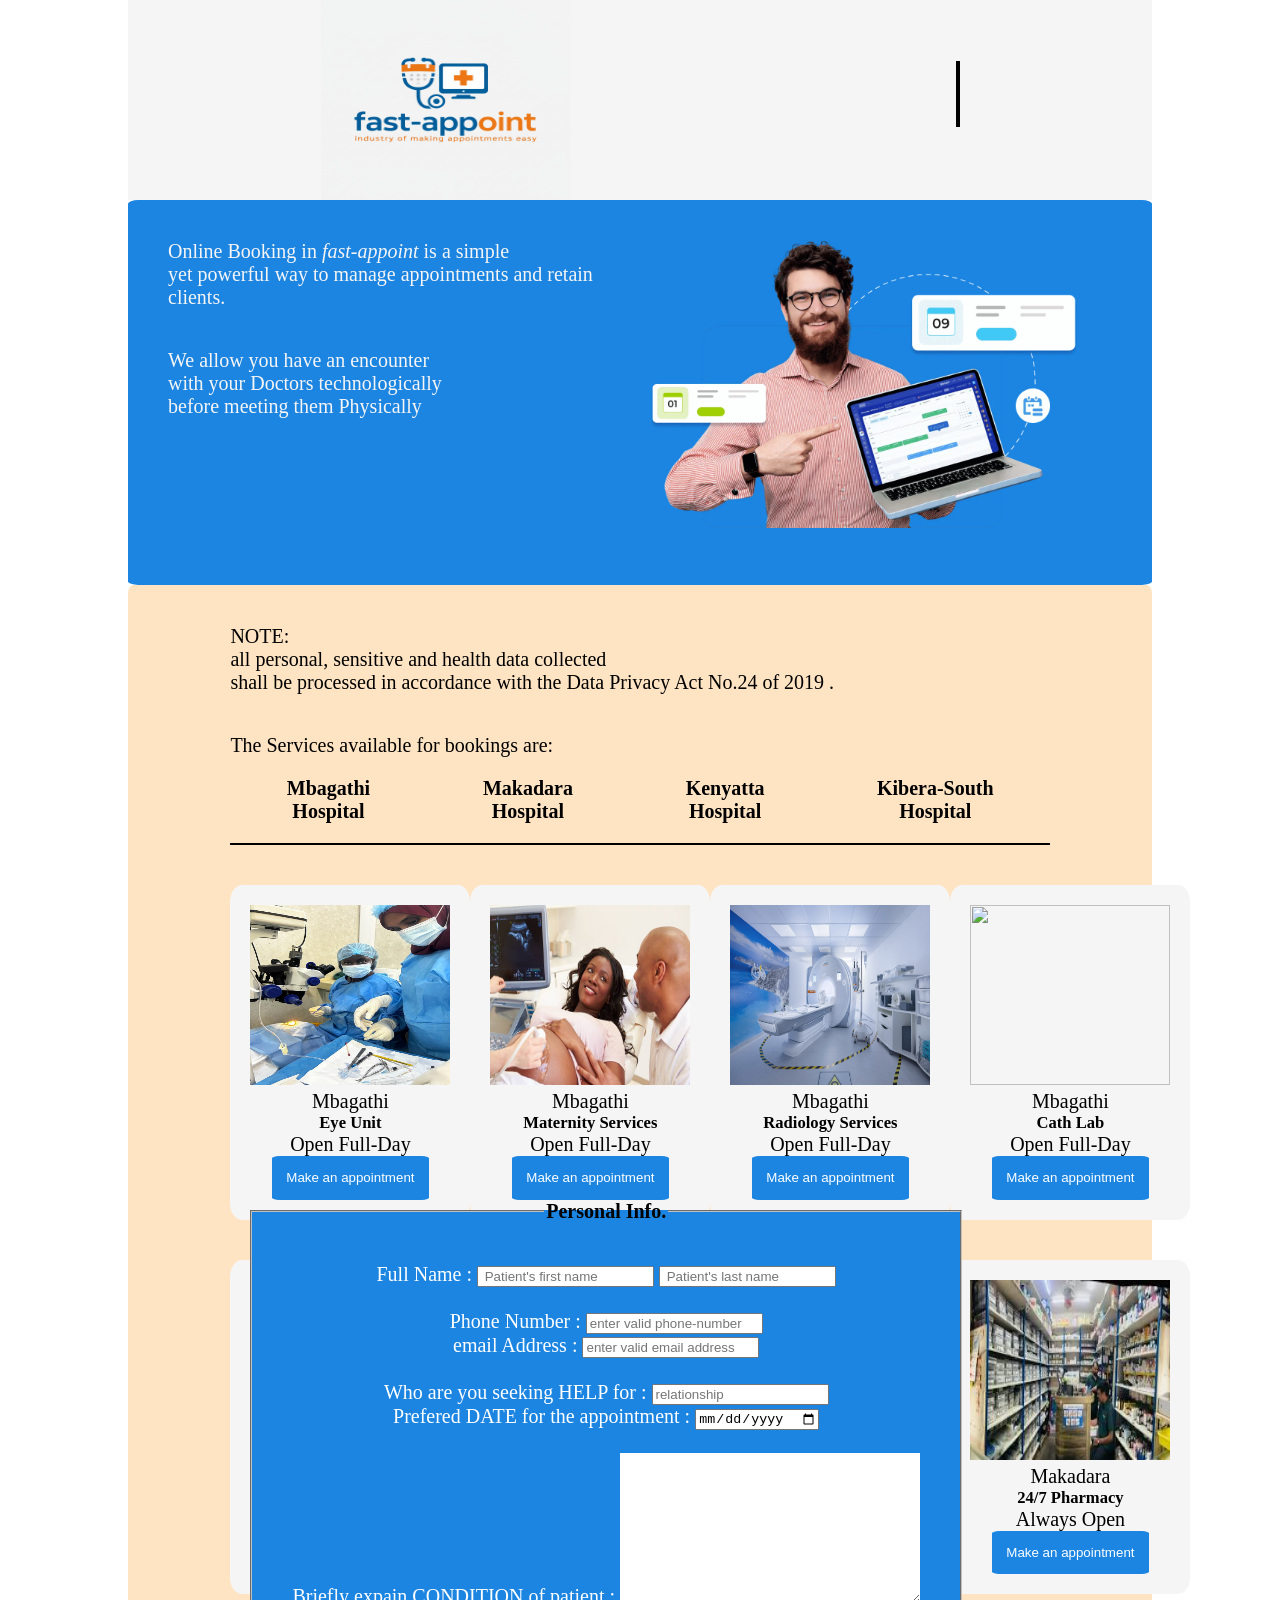
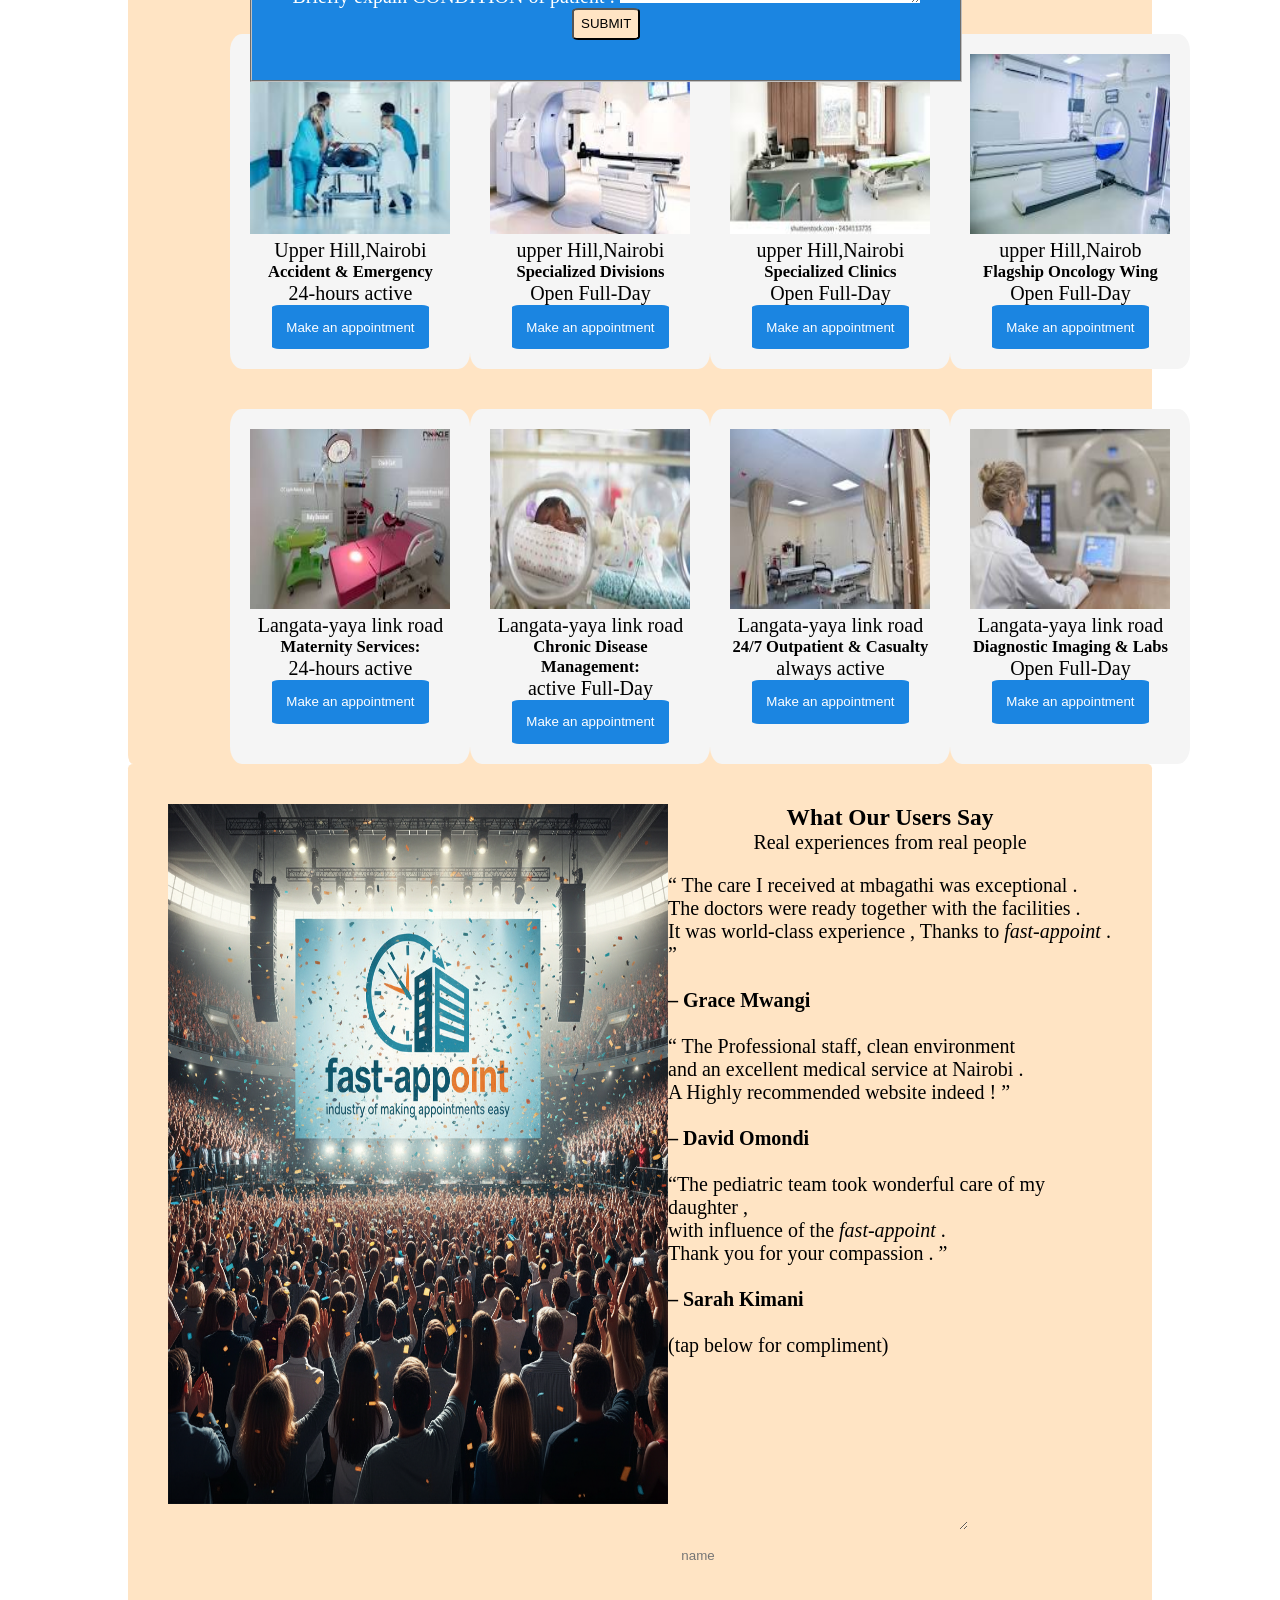
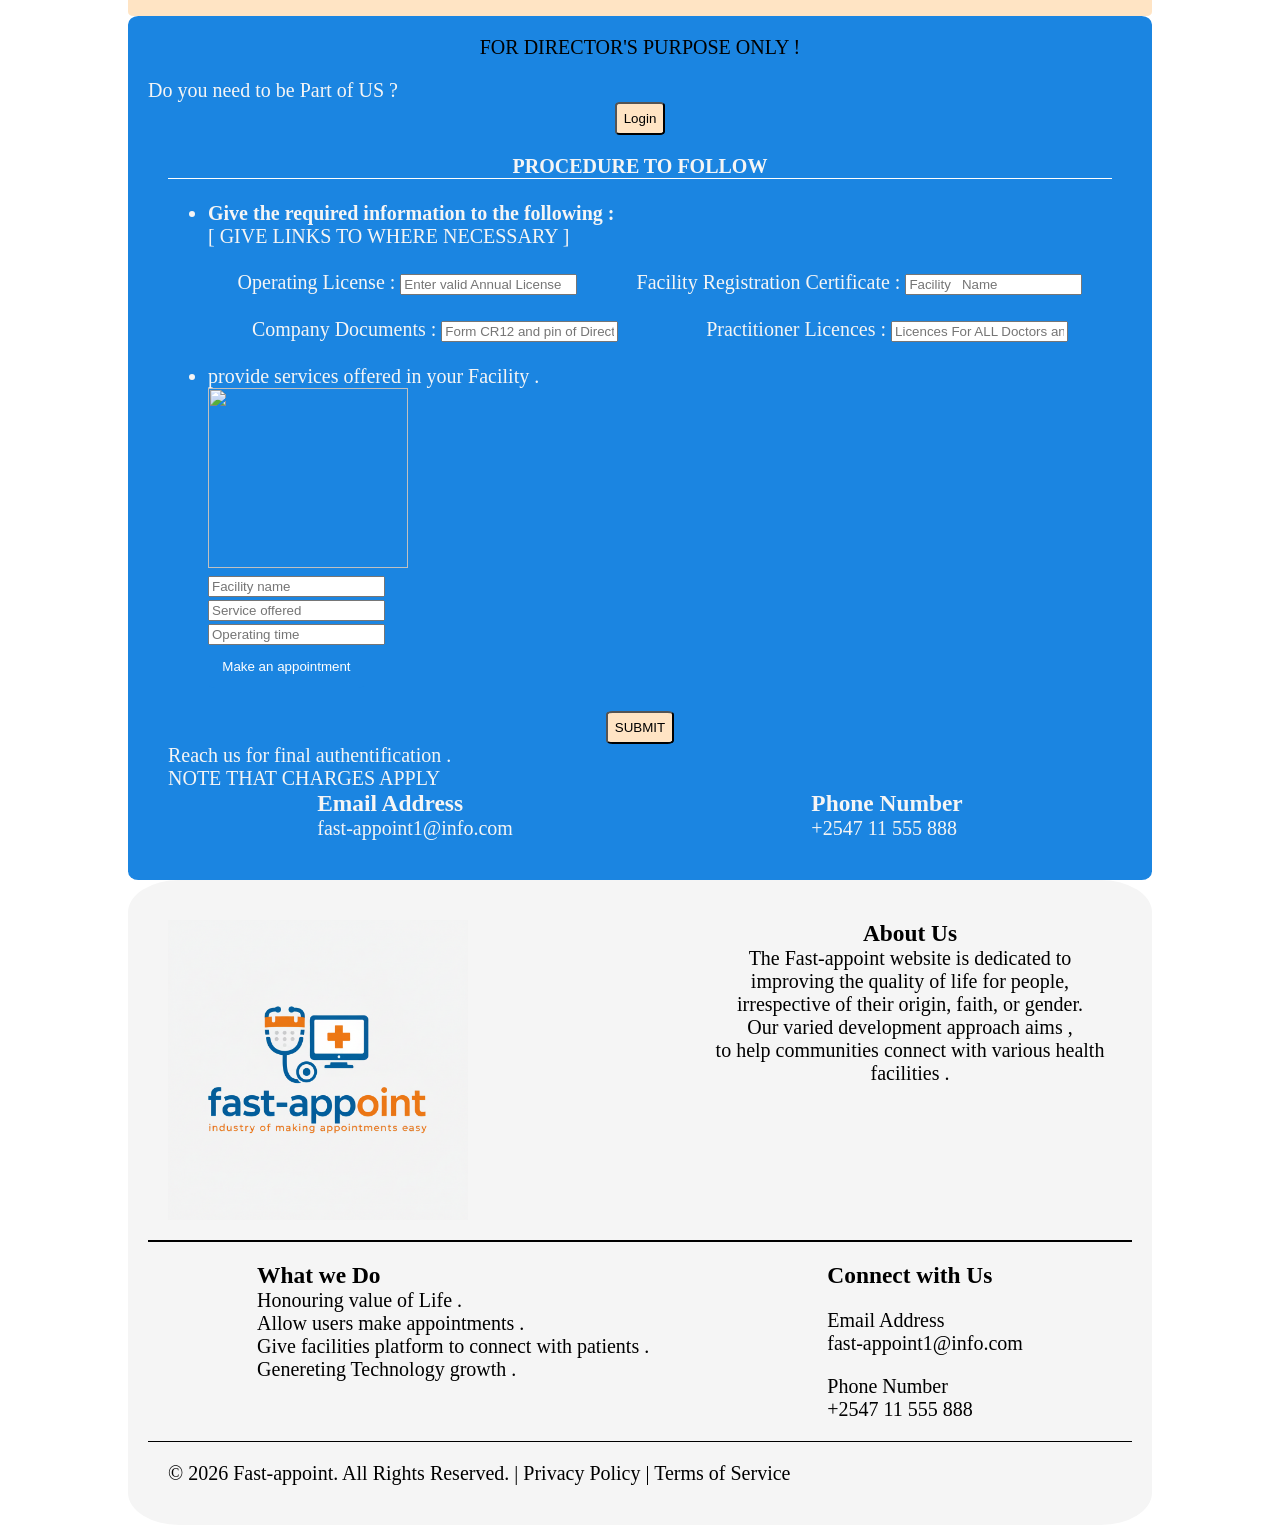
==== index.html @ a101fe6d "linked html with js" ====
<!doctype html>
<html lang="en">
  <head>
    <meta charset="UTF-8" />
    <meta name="viewport" content="width=device-width, initial-scale=1.0" />
    <title>fast-appoint</title>
    <link rel="stylesheet" href="css/style.css" />
    <link
      rel="stylesheet"
      href="https://cdnjs.cloudflare.com/ajax/libs/font-awesome/7.0.1/css/all.min.css"
      integrity="sha512-2SwdPD6INVrV/lHTZbO2nodKhrnDdJK9/kg2XD1r9uGqPo1cUbujc+IYdlYdEErWNu69gVcYgdxlmVmzTWnetw=="
      crossorigin="anonymous"
      referrerpolicy="no-referrer"
    />
  </head>
  <body>
    <header>
      <nav>
        <div class="nav-content container">
          <div class="nav-left">
            <img
              class="nav-content"
              src="images/image copy 6.png"
              width="250px"
              height="200px"
            />
          </div>
          <div class="nav-right">
            <i class="fa-sharp fa-solid fa-bars"></i>
            <i class="fa-brands fa-square-facebook"></i>
            <i class="fa-brands fa-instagram"></i>
            <i class="fa-brands fa-twitter"></i>
          </div>
        </div>
      </nav>
    </header>
    <section class="sect1 container">
      <div class="reminder">
        <div>
          <p>Online Booking in <i>fast-appoint</i> is a simple</p>
          <p>yet powerful way to manage appointments and retain clients.</p>
          <div class="reason">
            <p>We allow you have an encounter</p>
            <p>with your Doctors technologically</p>
            <p>before meeting them Physically</p>
          </div>
        </div>
        <div>
          <img src="images/image.png" width="500" height="300px" />
        </div>
      </div>
    </section>
    <div class="back-g container">
      <div class="note container">
        <label>NOTE:</label>
        <p>all personal, sensitive and health data collected</p>
        <p>
          shall be processed in accordance with the Data Privacy Act No.24 of
          2019 .
        </p>
      </div>
      <section class="container">
        <div>
          <p>The Services available for bookings are:</p>
          <ul class="listings">
            <li>Mbagathi Hospital</li>
            <li>Makadara Hospital</li>
            <li>Kenyatta Hospital</li>
            <li>Kibera-South Hospital</li>
          </ul>
        </div>
        <div class="mbagathi">
          <div class="content mbaga">
            <div>
              <img src="images/image copy.png" width="200" height="180" />
              <p>Mbagathi</p>
              <h5>Eye Unit</h5>
              <p>Open Full-Day</p>
            </div>
            <div>
              <button class="buttons">Make an appointment</button>
            </div>
            <div>
              <fieldset>
                <legend class="field"><strong>Personal Info.</strong></legend>
                <div class="emerge">
                  <div class="names">
                    <label for="name">Full Name :</label>
                    <input
                      type="text"
                      placeholder=" Patient's first name"
                      id="name"
                    />
                    <input
                      type="text"
                      placeholder=" Patient's last name"
                      id="name1"
                    />
                  </div>
                  <br />
                  <div class="names">
                    <div>
                      <label for="number">Phone Number :</label>
                      <input
                        type="number"
                        placeholder="enter valid phone-number"
                        id="number"
                      />
                    </div>
                    <div>
                      <label for="address">email Address :</label>
                      <input
                        type="email"
                        placeholder="enter valid email address"
                        id="address"
                      />
                    </div>
                  </div>
                  <br />
                  <div class="names">
                    <div>
                      <label for="Who">Who are you seeking HELP for : </label>
                      <input type="text" placeholder="relationship" id="Who" />
                    </div>
                    <label for="date"
                      >Prefered DATE for the appointment :</label
                    >
                    <input type="date" id="date" />
                  </div>
                  <div>
                    <br />
                    <div>
                      <label for="area"
                        >Briefly expain CONDITION of patient :
                      </label>
                      <textarea id="area"></textarea>
                    </div>
                  </div>
                  <div>
                    <button class="btn">SUBMIT</button>
                  </div>
                </div>
              </fieldset>
            </div>
          </div>
          <div class="content mbaga">
            <div>
              <img src="images/image copy 4.png" width="200" height="180" />
              <p>Mbagathi</p>
              <h5>Maternity Services</h5>
              <p>Open Full-Day</p>
            </div>
            <div>
              <button class="buttons">Make an appointment</button>
            </div>
          </div>
          <div class="content mbaga">
            <div>
              <img src="images/image copy 3.png" width="200" height="180" />
              <p>Mbagathi</p>
              <h5>Radiology Services</h5>
              <p>Open Full-Day</p>
            </div>
            <div>
              <button class="buttons">Make an appointment</button>
            </div>
          </div>
          <div class="content mbaga">
            <div>
              <img src="images/image copy 2.png" width="200" height="180" />
              <p>Mbagathi</p>
              <h5>Cath Lab</h5>
              <p>Open Full-Day</p>
            </div>
            <div>
              <button class="buttons">Make an appointment</button>
            </div>
          </div>
        </div>
        <div class="mbagathi">
          <div class="content makadara">
            <div>
              <img src="images/image copy 12.png" width="200" height="180" />
              <p>Makadara</p>
              <h5>Maternal & Child Health</h5>
              <p>Open Full-Day</p>
            </div>
            <div>
              <button class="buttons">Make an appointment</button>
            </div>
          </div>
          <div class="content makadara">
            <div>
              <img src="images/image copy 11.png" width="200" height="180" />
              <p>Makadara</p>
              <h5>Renal Unit</h5>
              <p>Open Full-Day</p>
            </div>
            <div>
              <button class="buttons">Make an appointment</button>
            </div>
          </div>
          <div class="content makadara">
            <div>
              <img src="images/image copy 9.png" width="200" height="180" />
              <p>Makadara</p>
              <h5>Critical Care</h5>
              <p>Open Full-Day</p>
            </div>
            <div>
              <button class="buttons">Make an appointment</button>
            </div>
          </div>
          <div class="content makadara">
            <div>
              <img src="images/image copy 10.png" width="200" height="180" />
              <p>Makadara</p>
              <h5>24/7 Pharmacy</h5>
              <p>Always Open</p>
            </div>
            <div>
              <button class="buttons">Make an appointment</button>
            </div>
          </div>
        </div>
        <div class="mbagathi">
          <div class="content Kenyatta">
            <div>
              <img src="images/image copy 13.png" width="200" height="180" />
              <p>Upper Hill,Nairobi</p>
              <h5>Accident & Emergency</h5>
              <p>24-hours active</p>
            </div>
            <div>
              <button class="buttons">Make an appointment</button>
            </div>
          </div>
          <div class="content Kenyatta">
            <div>
              <img src="images/image copy 19.png" width="200" height="180" />
              <p>upper Hill,Nairobi</p>
              <h5>Specialized Divisions</h5>
              <p>Open Full-Day</p>
            </div>
            <div>
              <button class="buttons">Make an appointment</button>
            </div>
          </div>
          <div class="content Kenyatta">
            <div>
              <img src="images/image copy 14.png" width="200" height="180" />
              <p>upper Hill,Nairobi</p>
              <h5>Specialized Clinics</h5>
              <p>Open Full-Day</p>
            </div>
            <div>
              <button class="buttons">Make an appointment</button>
            </div>
          </div>
          <div class="content Kenyatta">
            <div>
              <img src="images/image copy 20.png" width="200" height="180" />
              <p>upper Hill,Nairob</p>
              <h5>Flagship Oncology Wing</h5>
              <p>Open Full-Day</p>
            </div>
            <div>
              <button class="buttons">Make an appointment</button>
            </div>
          </div>
        </div>
        <div class="mbagathi">
          <div class="content Kibera-South">
            <div>
              <img src="images/image copy 15.png" width="200" height="180" />
              <p>Langata-yaya link road</p>
              <h5>Maternity Services:</h5>
              <p>24-hours active</p>
            </div>
            <div>
              <button class="buttons">Make an appointment</button>
            </div>
          </div>
          <div class="content Kibera-South">
            <div>
              <img src="images/image copy 16.png" width="200" height="180" />
              <p>Langata-yaya link road</p>
              <h5>Chronic Disease Management:</h5>
              <p>active Full-Day</p>
            </div>
            <div>
              <button class="buttons">Make an appointment</button>
            </div>
          </div>
          <div class="content Kibera-South">
            <div>
              <img src="images/image copy 17.png" width="200" height="180" />
              <p>Langata-yaya link road</p>
              <h5>24/7 Outpatient & Casualty</h5>
              <p>always active</p>
            </div>
            <div>
              <button class="buttons">Make an appointment</button>
            </div>
          </div>
          <div class="content Kibera-South">
            <div>
              <img src="images/image copy 18.png" width="200" height="180" />
              <p>Langata-yaya link road</p>
              <h5>Diagnostic Imaging & Labs</h5>
              <p>Open Full-Day</p>
            </div>
            <div>
              <button class="buttons">Make an appointment</button>
            </div>
          </div>
        </div>
      </section>
    </div>
    <section>
      <div class="container cele">
        <div>
          <img src="images/image copy 7.png" width="500px" height="700px" />
        </div>
        <div>
          <div class="patients-say">
            <h3>What Our Users Say</h3>
            <p>Real experiences from real people</p>
          </div>
          <div>
            <div>
              <div class="icons">
                <i class="fa-regular fa-star"></i
                ><i class="fa-regular fa-star"></i
                ><i class="fa-regular fa-star"></i
                ><i class="fa-regular fa-star"></i
                ><i class="fa-regular fa-star"></i>
              </div>
              <p>“ The care I received at mbagathi was exceptional .</p>
              <p>The doctors were ready together with the facilities .</p>
              <p>
                It was world-class experience , Thanks to <i>fast-appoint</i> .
                ”
              </p>
              <br />
              <strong> – Grace Mwangi </strong>
            </div>
            <br />
            <div>
              <div class="icons">
                <i class="fa-regular fa-star"></i
                ><i class="fa-regular fa-star"></i
                ><i class="fa-regular fa-star"></i
                ><i class="fa-regular fa-star"></i
                ><i class="fa-regular fa-star"></i>
              </div>
              <p>“ The Professional staff, clean environment</p>
              <p>and an excellent medical service at Nairobi .</p>
              <p>A Highly recommended website indeed ! ”</p>
              <br />
              <strong> – David Omondi </strong>
            </div>
            <br />
            <div>
              <div class="icons">
                <i class="fa-regular fa-star"></i
                ><i class="fa-regular fa-star"></i
                ><i class="fa-regular fa-star"></i
                ><i class="fa-regular fa-star"></i
                ><i class="fa-regular fa-star"></i>
              </div>
              <p>“The pediatric team took wonderful care of my daughter ,</p>
              <p>with influence of the <i>fast-appoint</i> .</p>
              <p>Thank you for your compassion . ”</p>
              <br />
              <strong> – Sarah Kimani</strong>
            </div>
            <br />
            <div>
              <div class="icons">
                <i class="fa-regular fa-star"></i
                ><i class="fa-regular fa-star"></i
                ><i class="fa-regular fa-star"></i
                ><i class="fa-regular fa-star"></i
                ><i class="fa-regular fa-star"></i>
              </div>
              <p>(tap below for compliment)</p>
              <br />
              <textarea id="area2"></textarea><br />
              <input id="jina" type="text" placeholder="name" />
            </div>
          </div>
        </div>
      </div>
    </section>
    <section class="sect3 container">
      <div class="directors">
        <p>FOR DIRECTOR'S PURPOSE ONLY !</p>
      </div>
      <div>
        <p>Do you need to be Part of US ?</p>
        <div class="btn2">
          <button class="btn">Login</button>
        </div>
      </div>
      <div class="form">
        <div class="procedure">
          <strong>PROCEDURE TO FOLLOW</strong>
        </div>
        <br />

        <ul>
          <li>
            <strong>Give the required information to the following :</strong>
          </li>

          <p>[ GIVE LINKS TO WHERE NECESSARY ]</p>
          <br />
          <div class="flexed">
            <div>
              <label> Operating License : </label>
              <input type="text" placeholder="Enter valid Annual License" />
            </div>
            <div>
              <label>Facility Registration Certificate :</label>
              <input type="text" placeholder="Facility   Name" />
            </div>
          </div>
          <br />
          <div class="flexed">
            <div>
              <label> Company Documents : </label>
              <input type="text" placeholder="Form CR12 and pin of Directors" />
            </div>
            <div>
              <label>Practitioner Licences :</label>
              <input
                type="text"
                placeholder="Licences For ALL Doctors and Staffs"
              />
            </div>
          </div>
          <br />
          <li>provide services offered in your Facility .</li>
          <div class="details">
            <img src="" width="200" height="180" />
            <br />
            <input type="text" placeholder="Facility name" /><br />
            <input type="text" placeholder="Service offered" /><br />
            <input type="text" placeholder="Operating time" /><br />
            <button class="buttons">Make an appointment</button>
          </div>
        </ul>
        <br />
        <div class="btn2">
          <button class="btn">SUBMIT</button>
        </div>
        <p>Reach us for final authentification .</p>
        <p>NOTE THAT CHARGES APPLY</p>
        <section>
          <div class="confirmation">
            <div>
              <div>
                <i class="fa-regular fa-envelope"></i>
              </div>
              <h3>Email Address</h3>
              <p>fast-appoint1@info.com</p>
            </div>

            <div>
              <div>
                <i class="fa-solid fa-phone"></i>
              </div>
              <h3>Phone Number</h3>
              <p>+2547 11 555 888</p>
            </div>
          </div>
        </section>
      </div>
    </section>
    <section class="footer container">
      <div class="footer2">
        <img
          class="nav-content"
          src="images/image copy 6.png"
          width="450px"
          height="300px"
        /><br />
        <div>
          <h3>About Us</h3>
          <p>
            The Fast-appoint website is dedicated to improving the quality of
            life for people,
          </p>
          <p>irrespective of their origin, faith, or gender.</p>
          <p>Our varied development approach aims ,</p>
          <p>to help communities connect with various health facilities .</p>
        </div>
      </div>
      <div class="footer3">
        <div>
          <h3>What we Do</h3>
          <p>Honouring value of Life .</p>
          <p>Allow users make appointments .</p>
          <p>Give facilities platform to connect with patients .</p>
          <p>Genereting Technology growth .</p>
        </div>
        <div>
          <h3>Connect with Us</h3>
          <div>
            <div class="icon">
              <i class="fa-regular fa-envelope"></i>
            </div>
            <p>Email Address</p>
            <p>fast-appoint1@info.com</p>
          </div>

          <div>
            <div class="icon">
              <i class="fa-solid fa-phone"></i>
            </div>
            <p>Phone Number</p>
            <p>+2547 11 555 888</p>
          </div>
        </div>
      </div>
      <div class="last-paragraph">
        <p>
          © 2026 Fast-appoint. All Rights Reserved. | Privacy Policy | Terms of
          Service
        </p>
      </div>
    </section>
    <script src="js/script.js"></script>
  </body>
</html>
---- css/style.css ----
* {
  margin: 0;
  /* padding: 0; */
  box-sizing: border-box;
}
.container {
  width: 80%;
  margin: 0 auto;
}
body {
  overflow-x: hidden;
  font-size: 20px;
}
.back-g {
  background-color: bisque;
  border-radius: 0.5%;
}
.nav-content {
  background-color: whitesmoke;
  display: flex;
  justify-content: space-around;
  
}
.nav-left {
  font-size: 5em;
}
.nav-right {
  font-size: 3em;
  padding-top: 1em;
  
}
.fa-sharp {
  border-right: 4px black solid;
}

.reminder {
  padding: 2em;
  display: flex;
  justify-content: center;
}
.reason {
  padding-top: 2em;
}

.sect1 {
  background-color: #1b85e1;
  border-radius: 1%;
  color: whitesmoke;
}
.note {
  padding-top: 2em;
  padding-bottom: 2em;
}
.listings {
  text-align: center;
  list-style-type: none;
  display: flex;
  padding: 1em;
  font-weight: bold;
  justify-content: space-around;
  gap: 2em;
  border-bottom: 2px solid black;
}
.mbagathi {
  padding-top: 2em;
  display: flex;
  justify-content: space-around;
}
.form {
  padding: 1em;
}
.flexed {
  display: flex;
  justify-content: space-around;
}
.content {
  background-color: whitesmoke;
  padding: 1em;
  border-radius: 5%;
  text-align: center;
}
.directors {
  text-align: center;
  padding-bottom: 1em;
  color: black;
}
.sect3 {
  background-color: #1b85e1;
  border-radius: 1%;
  padding: 1em;
  color: whitesmoke;
  align-items: center;
}
#names {
  display: flex;
  gap: 1em;
}
.btn {
  background-color: bisque;
  padding: 0.5em;
  border-radius: 10%;
  text-align: center;
}
fieldset {
  color: white;
  background-color: #1b85e1;
  padding: 1em;
  position: absolute;
}
.emerge {
  padding: 1em;
}
#area {
  width: 300px;
  height: 150px;
  border-style: none;
}

.procedure {
  position: absolute center;

  text-align: center;
  border-bottom: 1px solid white;
}
.cele {
  background-color: bisque;
  display: flex;
  padding: 2em;
  border-radius: 0.5%;
  justify-content: space-around;
}
.patients-say {
  text-align: center;
  padding-bottom: 1em;
}
#area2 {
  width: 300px;
  height: 150px;
  border-style: none;
  background-color: bisque;
}
#jina {
  background-color: bisque;
  border-style: none;
  padding: 1em;
}
.btn2 {
  text-align: center;
}
.icons {
  text-align: center;
}
.field {
  color: black;
}
.confirmation {
  display: flex;
  justify-content: space-around;
}
.footer2 {
  display: flex;
  text-align: center;
  justify-content: center;
  padding: 1em;
  gap: 6em;
  border-bottom: 2px solid black;
}
.footer {
  background-color: whitesmoke;
  border-radius: 5%;
  padding: 1em;
}
.footer3 {
  display: flex;
  justify-content: space-around;
  padding: 1em;
  border-bottom: 1px solid black;
}
.last-paragraph {
  padding: 1em;
}
.buttons {
  color: white;
  padding: 1em;
  background-color: #1b85e1;
  border: 1px solid #1b85e1;
  border-radius: 5%;
}
.icon{
  text-align: center;
  padding-top: 1em;
}
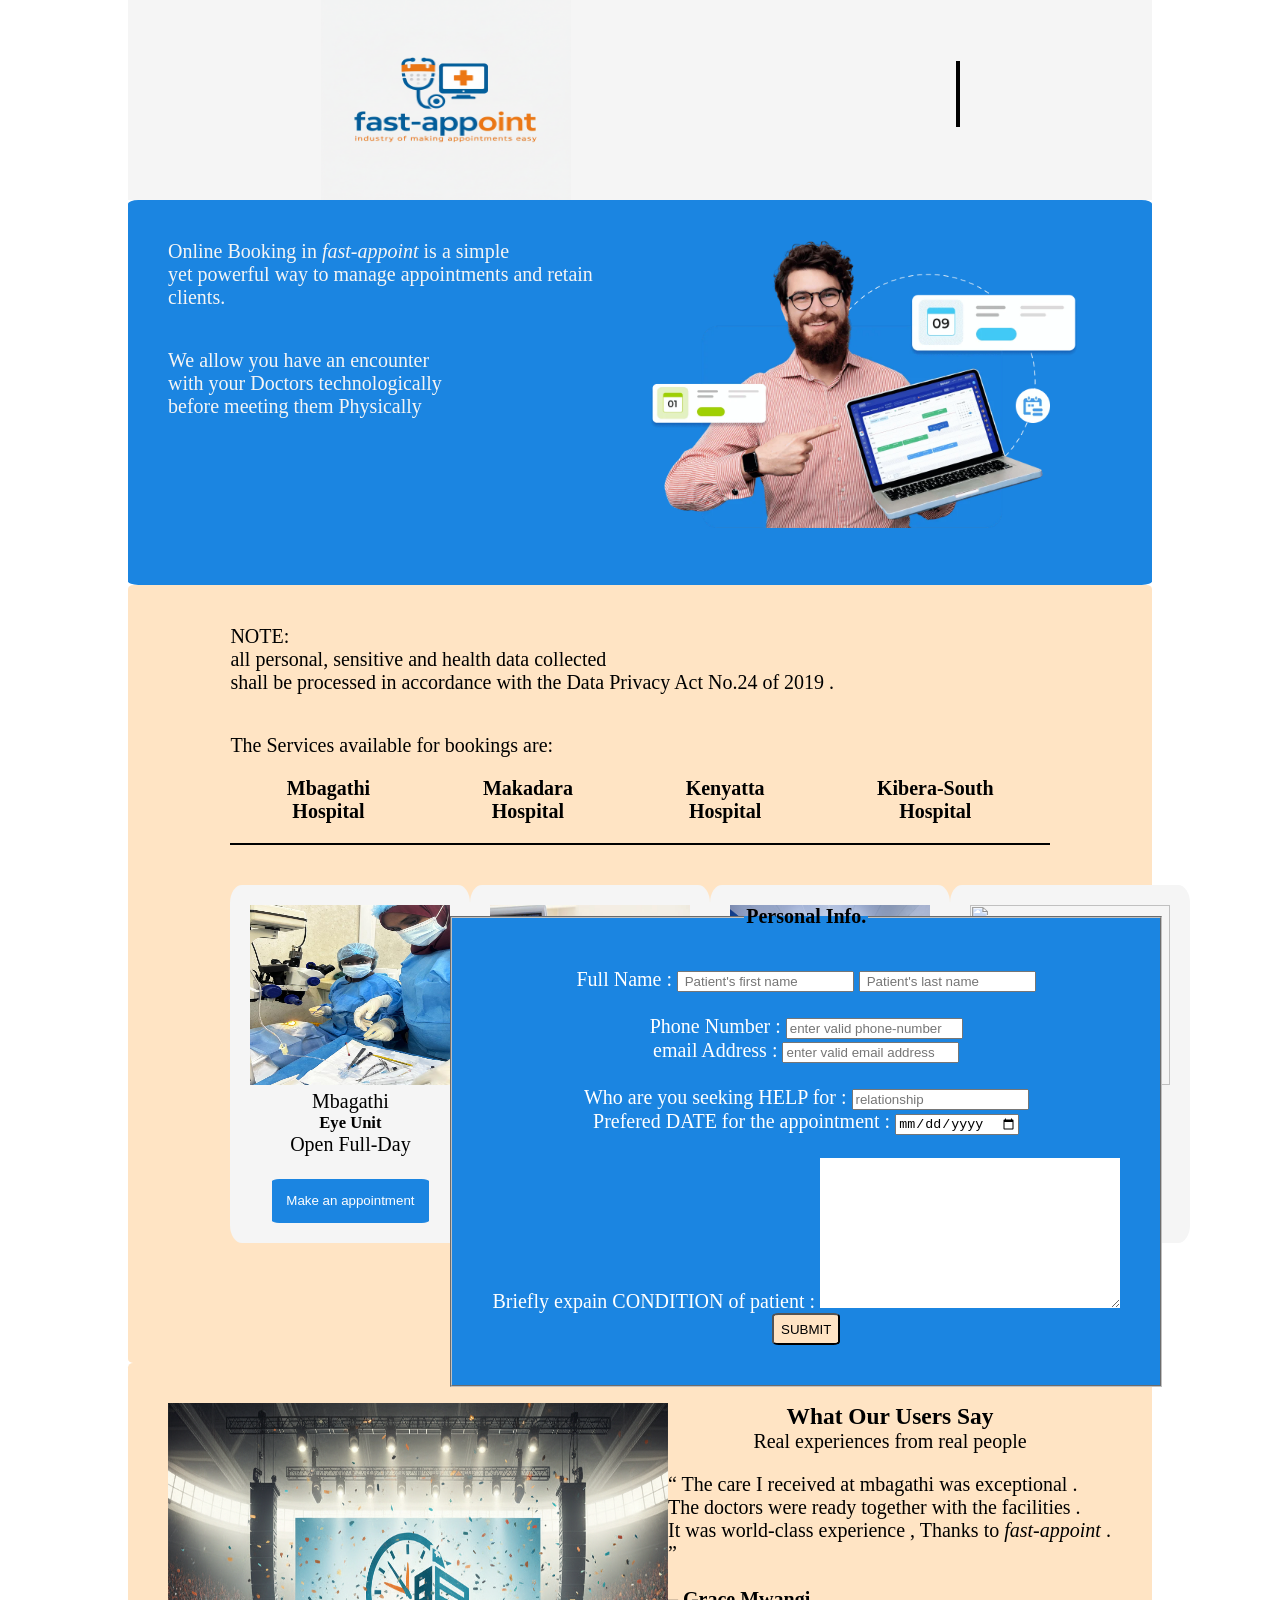
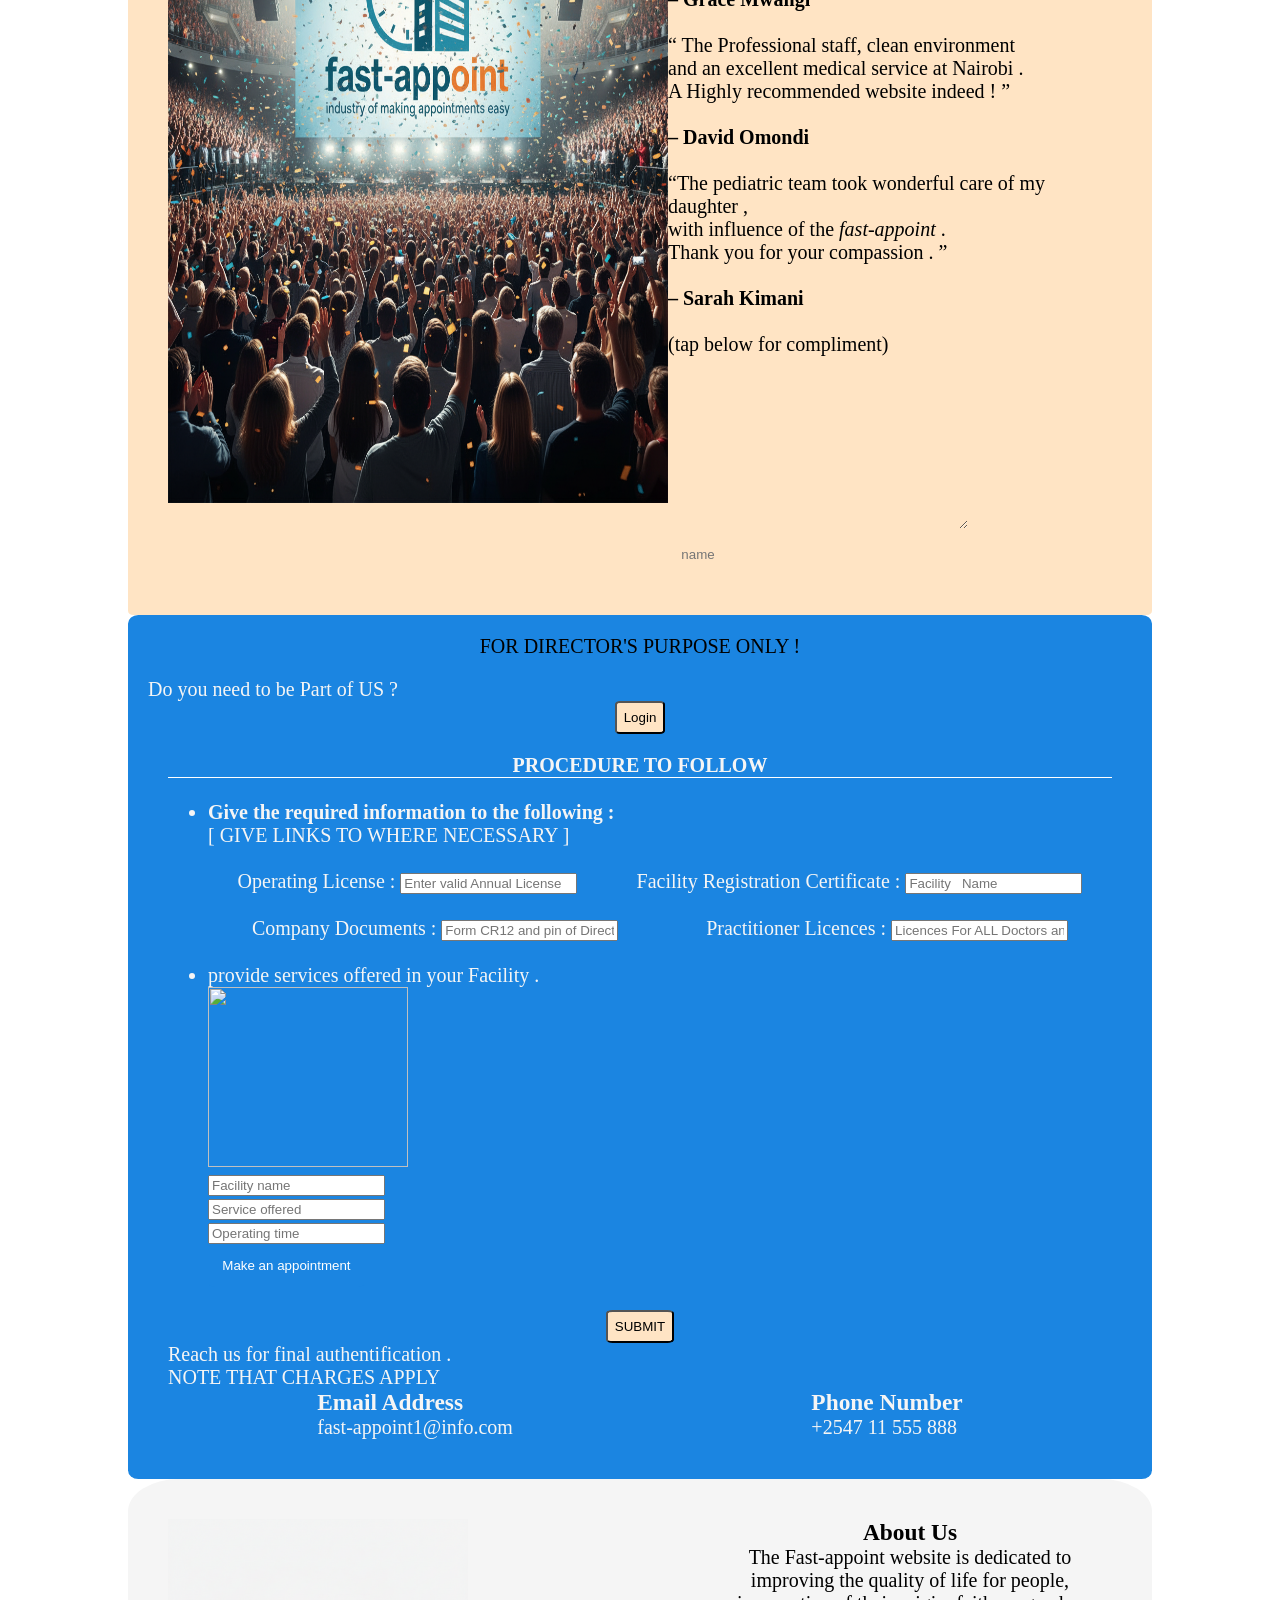
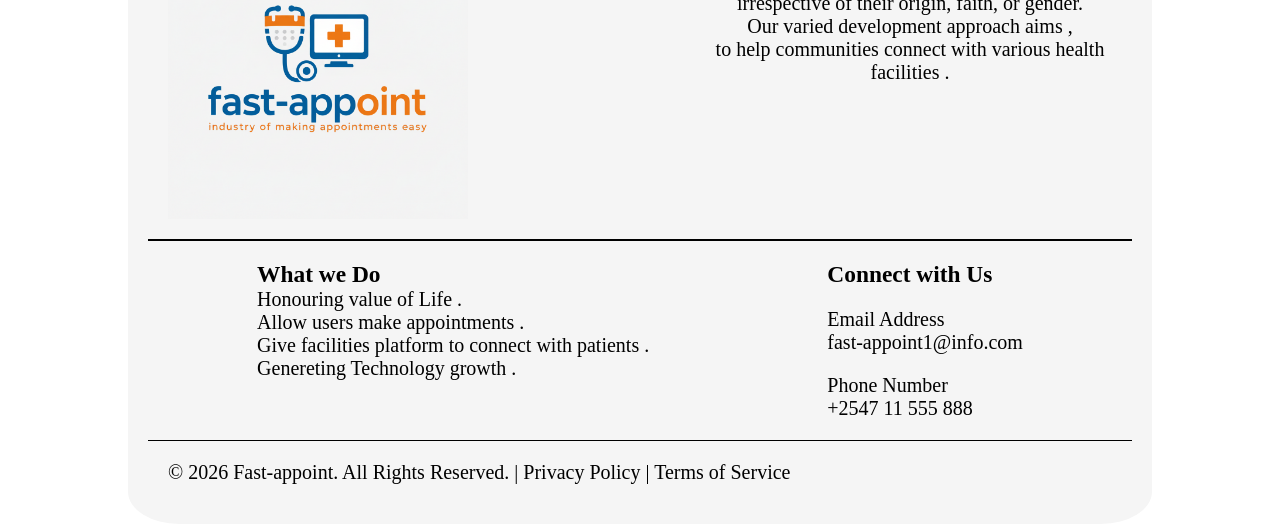
==== commit 7f340f58: "updated all buttons" ====
--- a/index.html
+++ b/index.html
@@ -63,10 +63,10 @@
         <div>
           <p>The Services available for bookings are:</p>
           <ul class="listings">
-            <li>Mbagathi Hospital</li>
-            <li>Makadara Hospital</li>
-            <li>Kenyatta Hospital</li>
-            <li>Kibera-South Hospital</li>
+            <li class="list">Mbagathi Hospital</li>
+            <li class="list">Makadara Hospital</li>
+            <li class="list">Kenyatta Hospital</li>
+            <li class="list">Kibera-South Hospital</li>
           </ul>
         </div>
         <div class="mbagathi">
@@ -76,8 +76,7 @@
               <p>Mbagathi</p>
               <h5>Eye Unit</h5>
               <p>Open Full-Day</p>
-            </div>
-            <div>
+            <br>
               <button class="buttons">Make an appointment</button>
             </div>
             <div>
@@ -149,8 +148,7 @@
               <p>Mbagathi</p>
               <h5>Maternity Services</h5>
               <p>Open Full-Day</p>
-            </div>
-            <div>
+            <br>
               <button class="buttons">Make an appointment</button>
             </div>
           </div>
@@ -160,8 +158,7 @@
               <p>Mbagathi</p>
               <h5>Radiology Services</h5>
               <p>Open Full-Day</p>
-            </div>
-            <div>
+            <br>
               <button class="buttons">Make an appointment</button>
             </div>
           </div>
@@ -171,8 +168,7 @@
               <p>Mbagathi</p>
               <h5>Cath Lab</h5>
               <p>Open Full-Day</p>
-            </div>
-            <div>
+           <br>
               <button class="buttons">Make an appointment</button>
             </div>
           </div>
@@ -184,8 +180,7 @@
               <p>Makadara</p>
               <h5>Maternal & Child Health</h5>
               <p>Open Full-Day</p>
-            </div>
-            <div>
+           <br>
               <button class="buttons">Make an appointment</button>
             </div>
           </div>
@@ -195,8 +190,7 @@
               <p>Makadara</p>
               <h5>Renal Unit</h5>
               <p>Open Full-Day</p>
-            </div>
-            <div>
+            <br>
               <button class="buttons">Make an appointment</button>
             </div>
           </div>
@@ -206,8 +200,7 @@
               <p>Makadara</p>
               <h5>Critical Care</h5>
               <p>Open Full-Day</p>
-            </div>
-            <div>
+            <br>
               <button class="buttons">Make an appointment</button>
             </div>
           </div>
@@ -217,8 +210,7 @@
               <p>Makadara</p>
               <h5>24/7 Pharmacy</h5>
               <p>Always Open</p>
-            </div>
-            <div>
+           <br>
               <button class="buttons">Make an appointment</button>
             </div>
           </div>
@@ -230,8 +222,7 @@
               <p>Upper Hill,Nairobi</p>
               <h5>Accident & Emergency</h5>
               <p>24-hours active</p>
-            </div>
-            <div>
+            <br>
               <button class="buttons">Make an appointment</button>
             </div>
           </div>
@@ -241,8 +232,7 @@
               <p>upper Hill,Nairobi</p>
               <h5>Specialized Divisions</h5>
               <p>Open Full-Day</p>
-            </div>
-            <div>
+            <br>
               <button class="buttons">Make an appointment</button>
             </div>
           </div>
@@ -252,8 +242,7 @@
               <p>upper Hill,Nairobi</p>
               <h5>Specialized Clinics</h5>
               <p>Open Full-Day</p>
-            </div>
-            <div>
+           <br>
               <button class="buttons">Make an appointment</button>
             </div>
           </div>
@@ -263,8 +252,7 @@
               <p>upper Hill,Nairob</p>
               <h5>Flagship Oncology Wing</h5>
               <p>Open Full-Day</p>
-            </div>
-            <div>
+           <br>
               <button class="buttons">Make an appointment</button>
             </div>
           </div>
@@ -276,8 +264,7 @@
               <p>Langata-yaya link road</p>
               <h5>Maternity Services:</h5>
               <p>24-hours active</p>
-            </div>
-            <div>
+           <br>
               <button class="buttons">Make an appointment</button>
             </div>
           </div>
@@ -287,8 +274,7 @@
               <p>Langata-yaya link road</p>
               <h5>Chronic Disease Management:</h5>
               <p>active Full-Day</p>
-            </div>
-            <div>
+           <br>
               <button class="buttons">Make an appointment</button>
             </div>
           </div>
@@ -298,8 +284,7 @@
               <p>Langata-yaya link road</p>
               <h5>24/7 Outpatient & Casualty</h5>
               <p>always active</p>
-            </div>
-            <div>
+           <br>
               <button class="buttons">Make an appointment</button>
             </div>
           </div>
@@ -309,8 +294,7 @@
               <p>Langata-yaya link road</p>
               <h5>Diagnostic Imaging & Labs</h5>
               <p>Open Full-Day</p>
-            </div>
-            <div>
+           <br>
               <button class="buttons">Make an appointment</button>
             </div>
           </div>
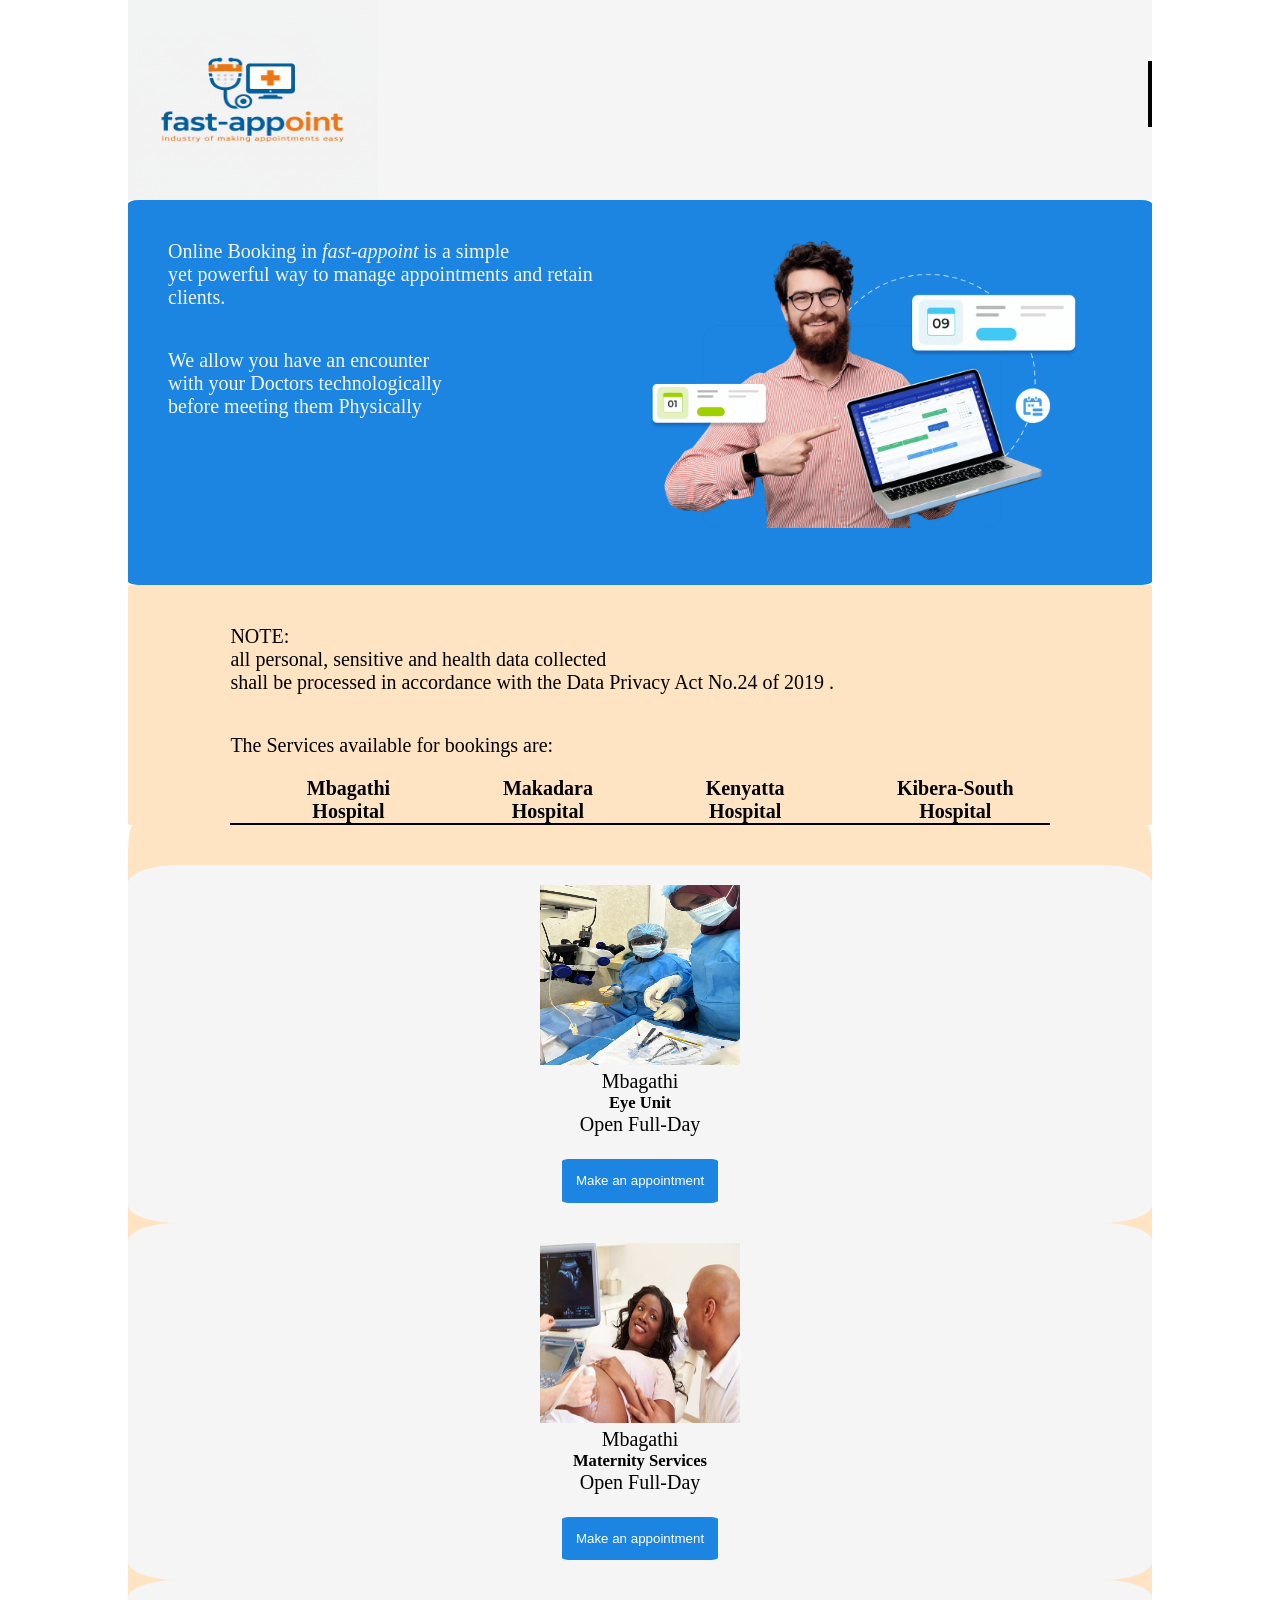
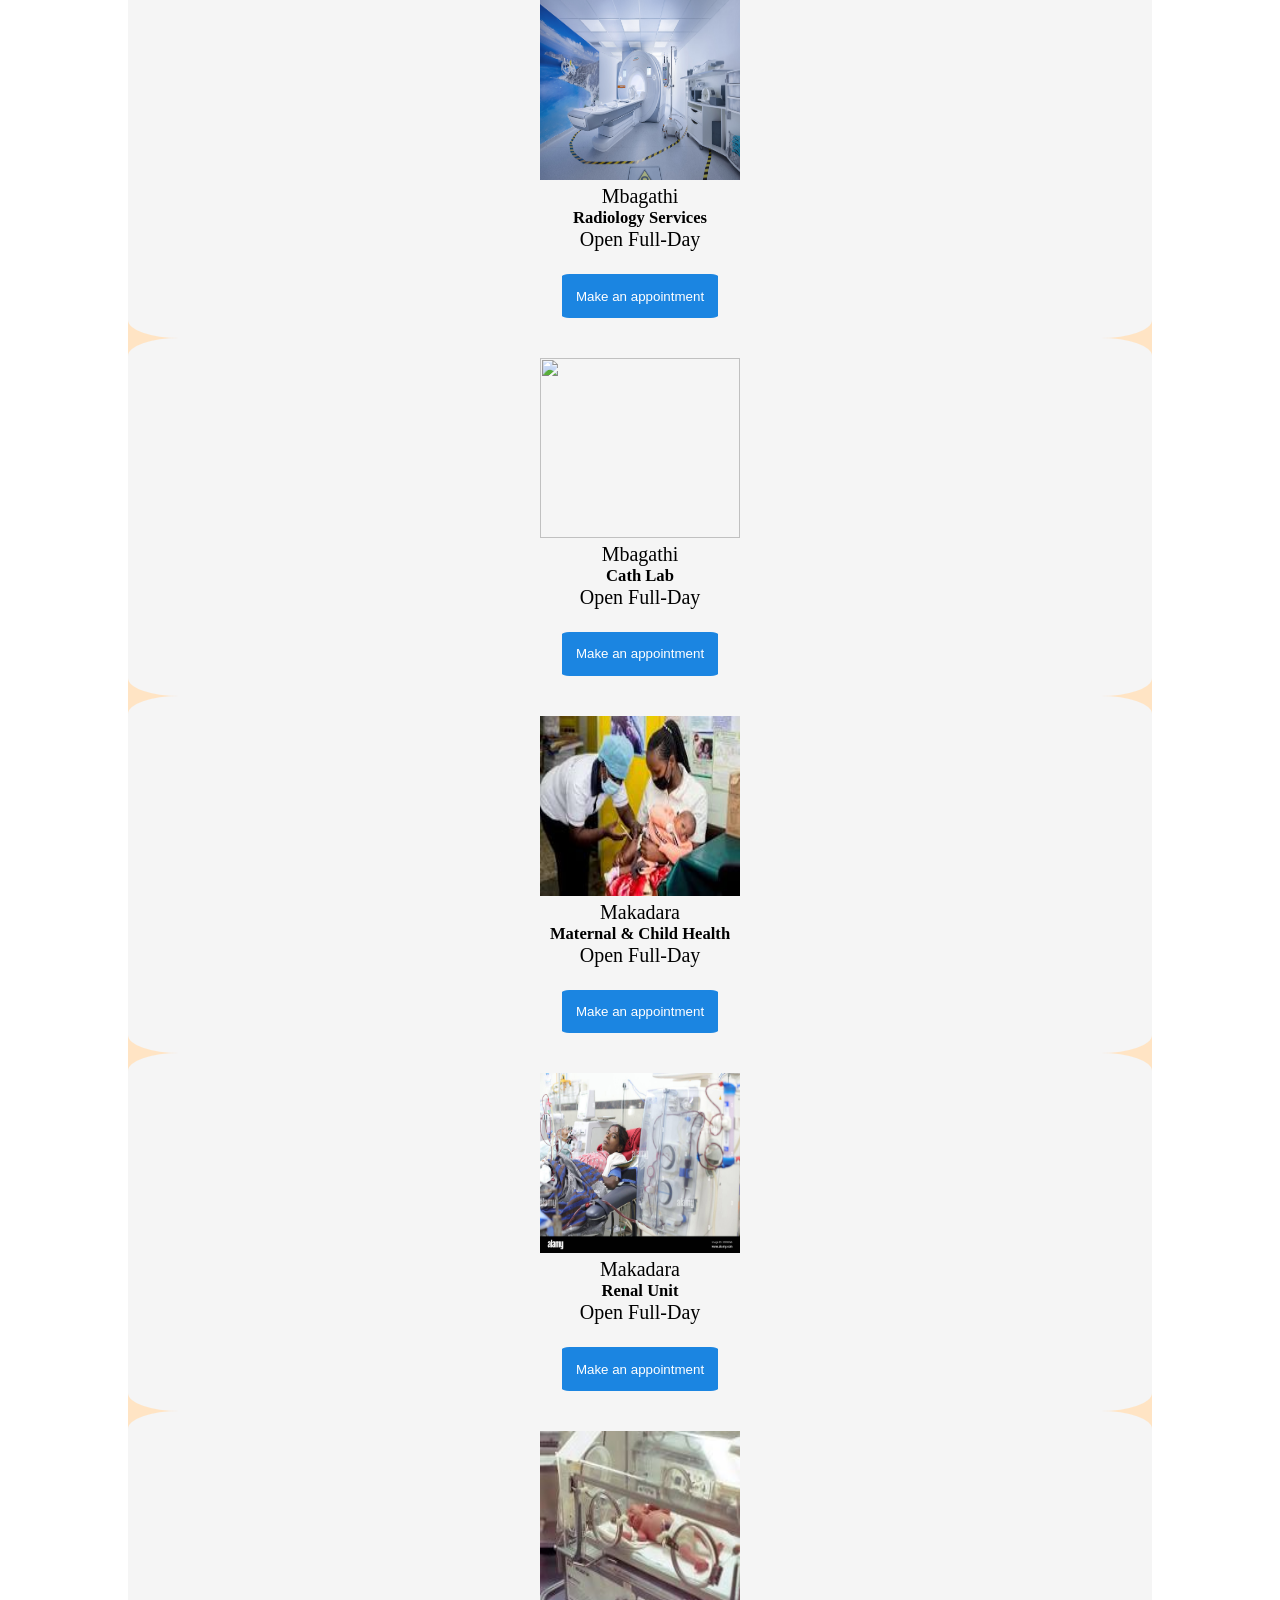
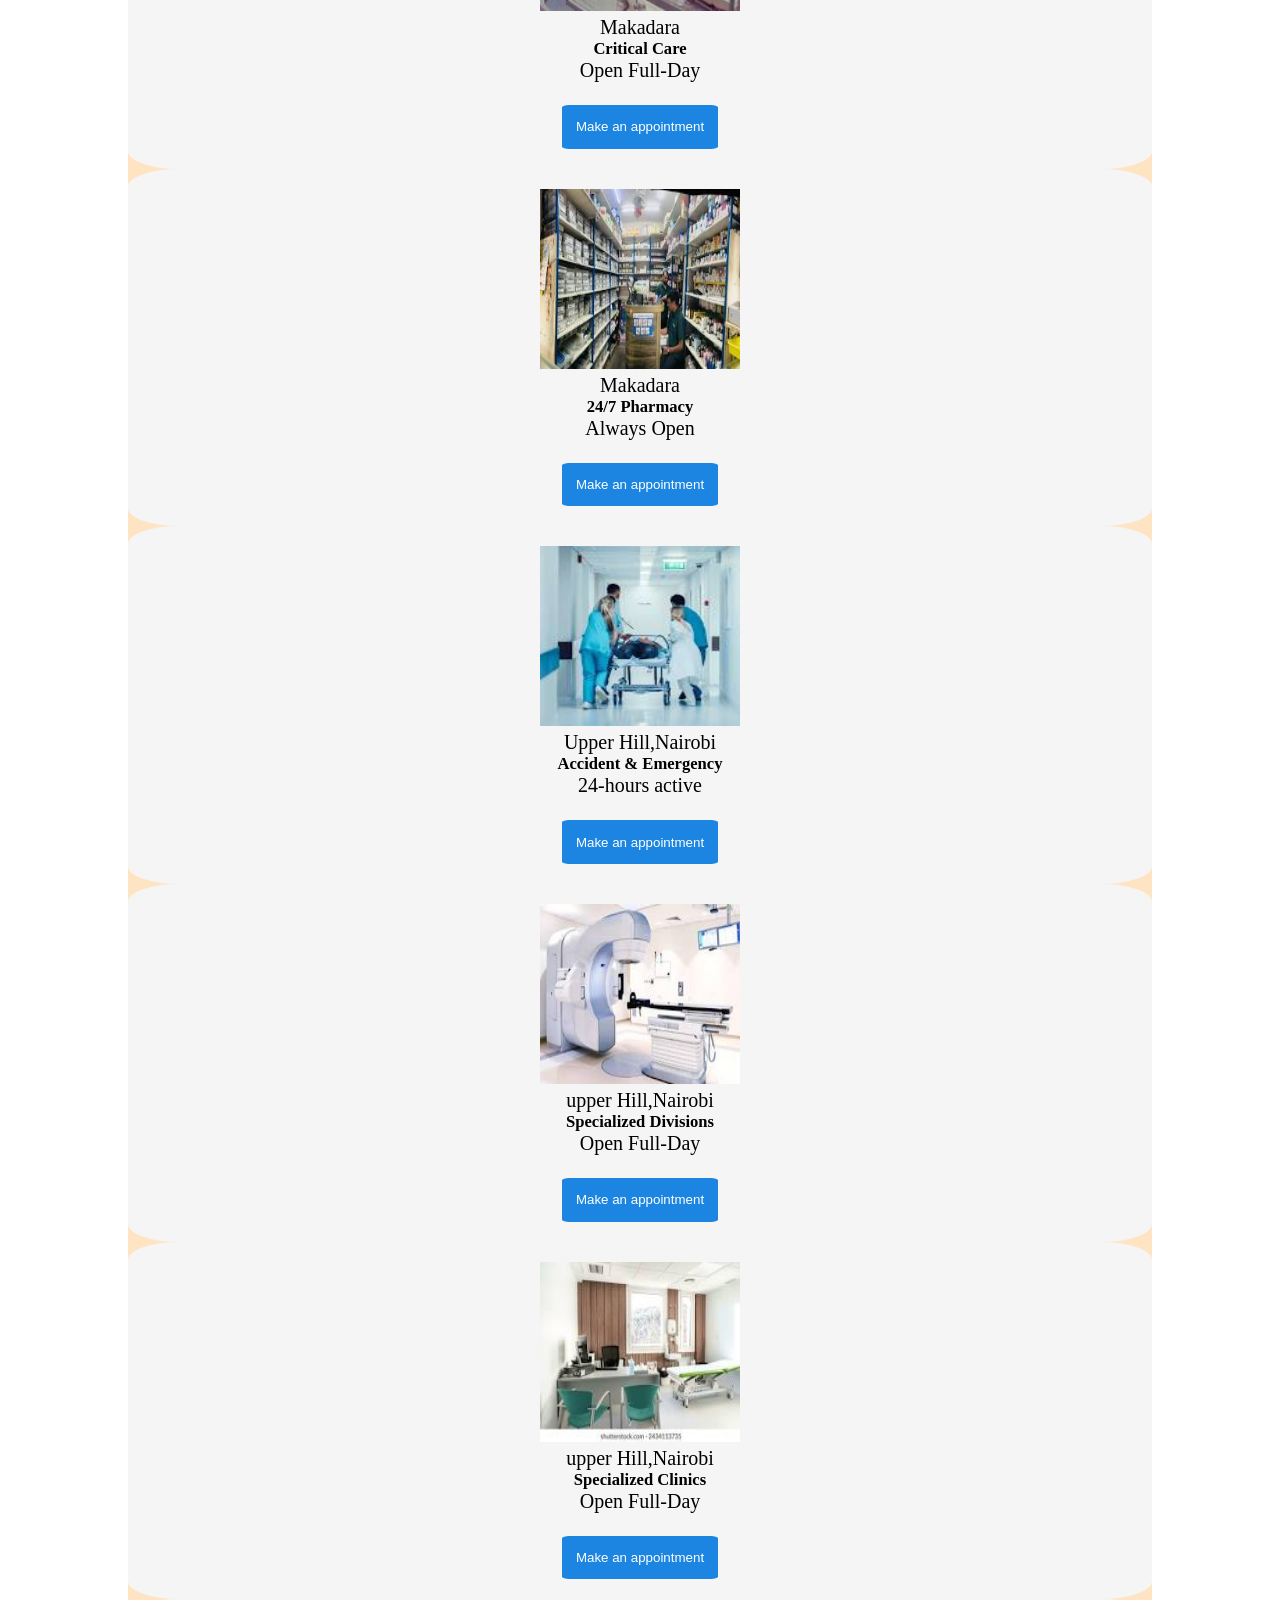
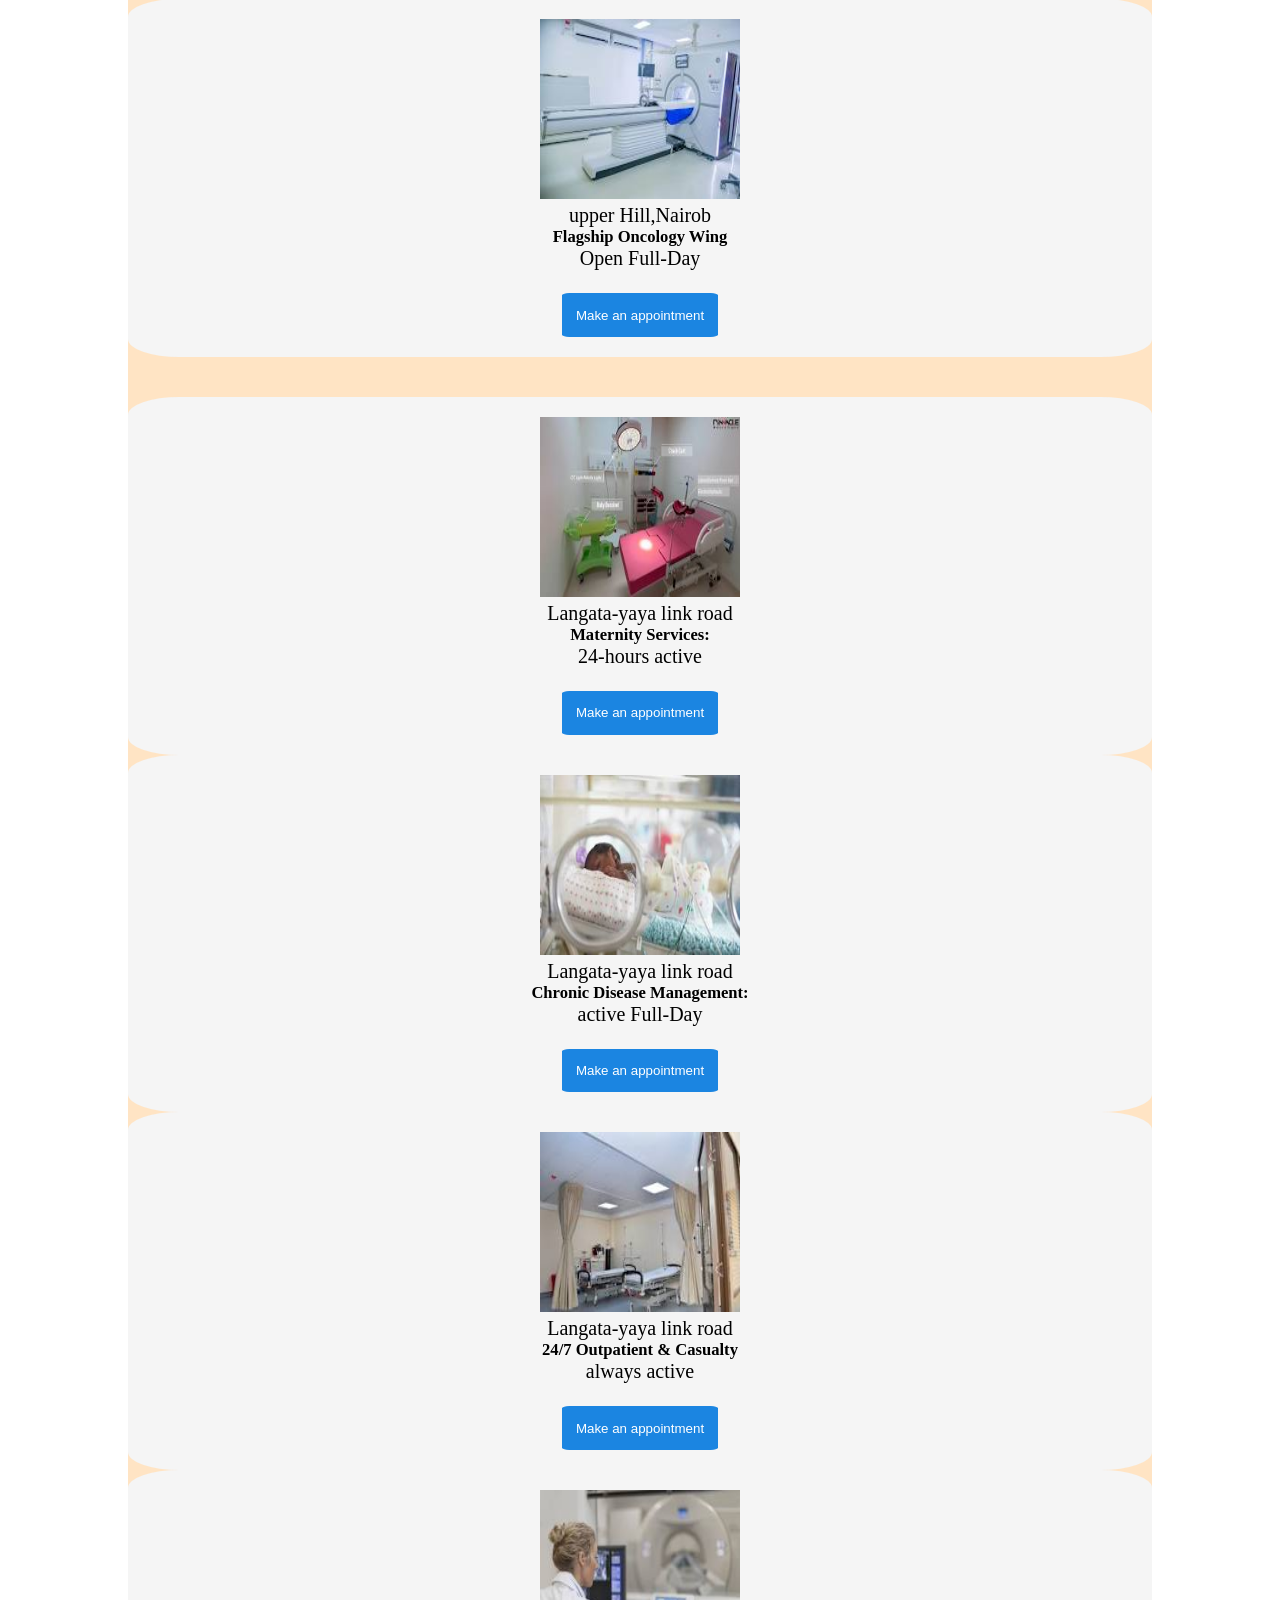
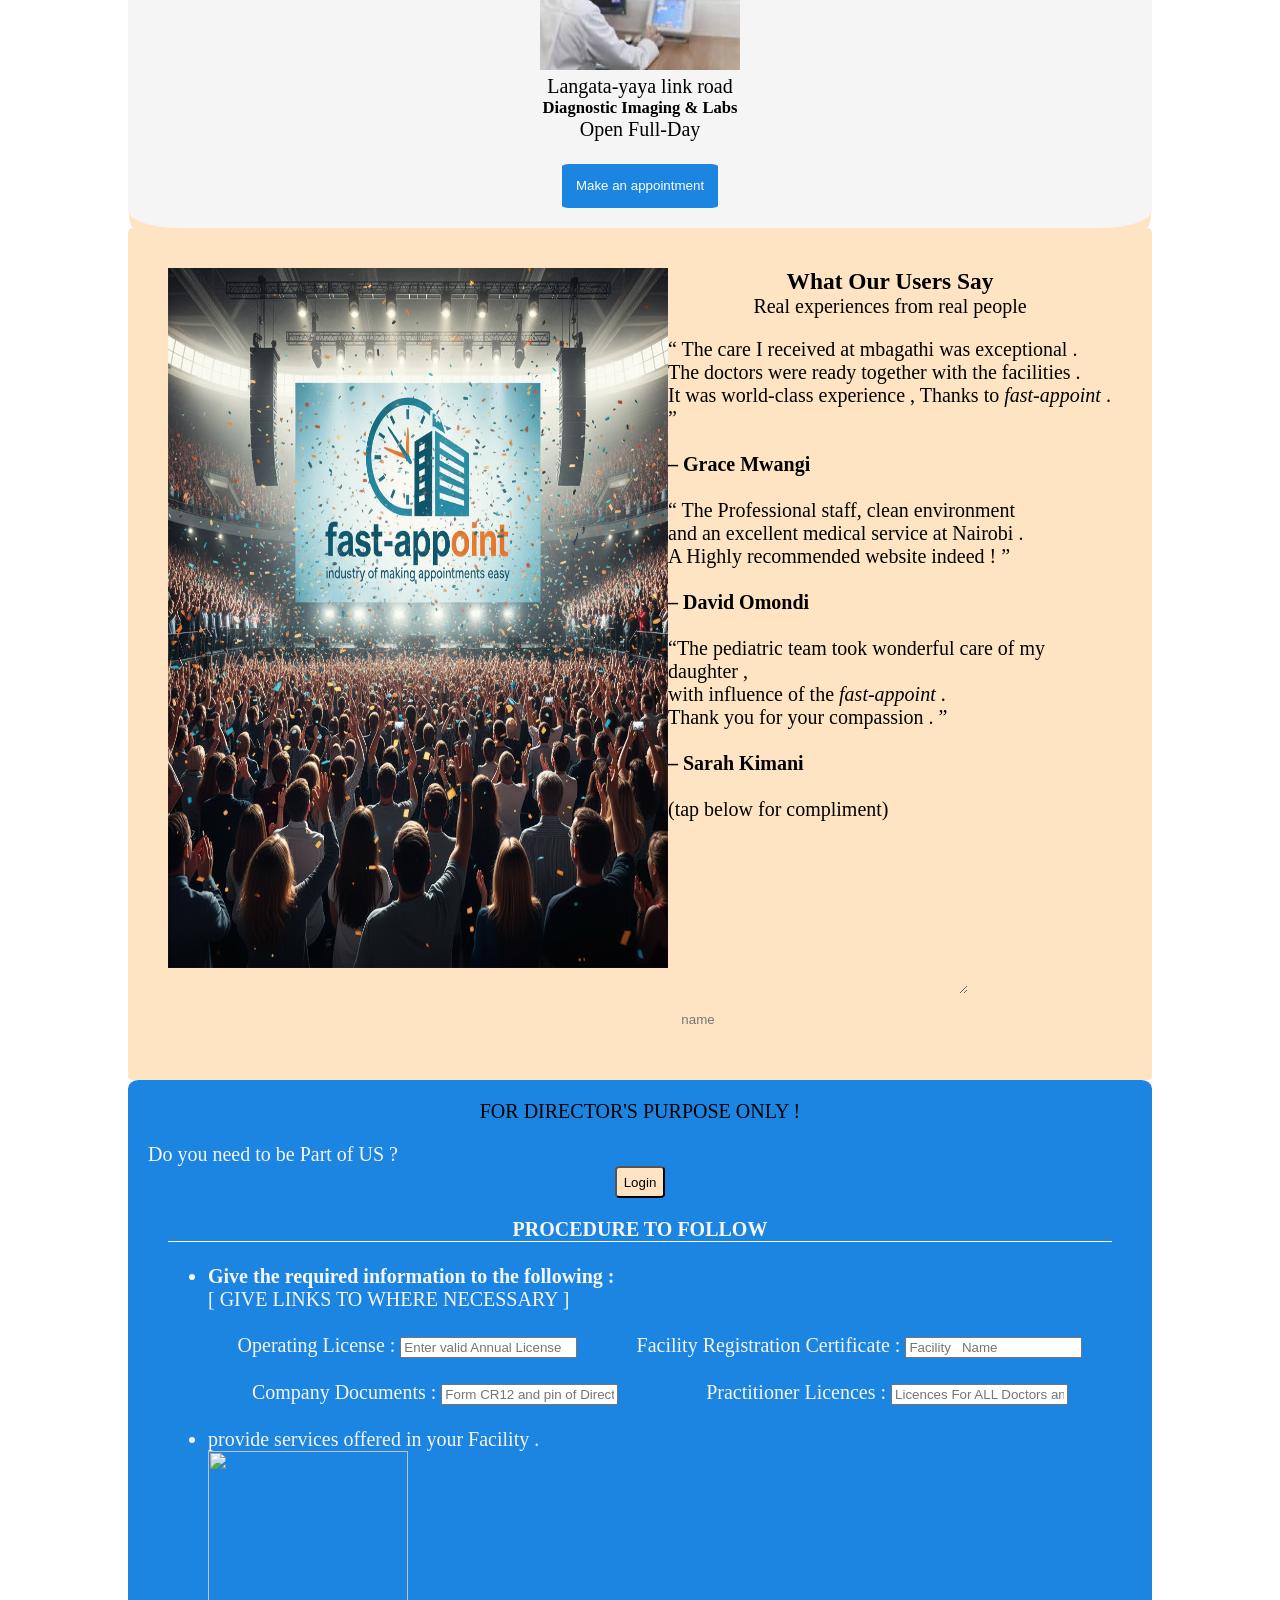
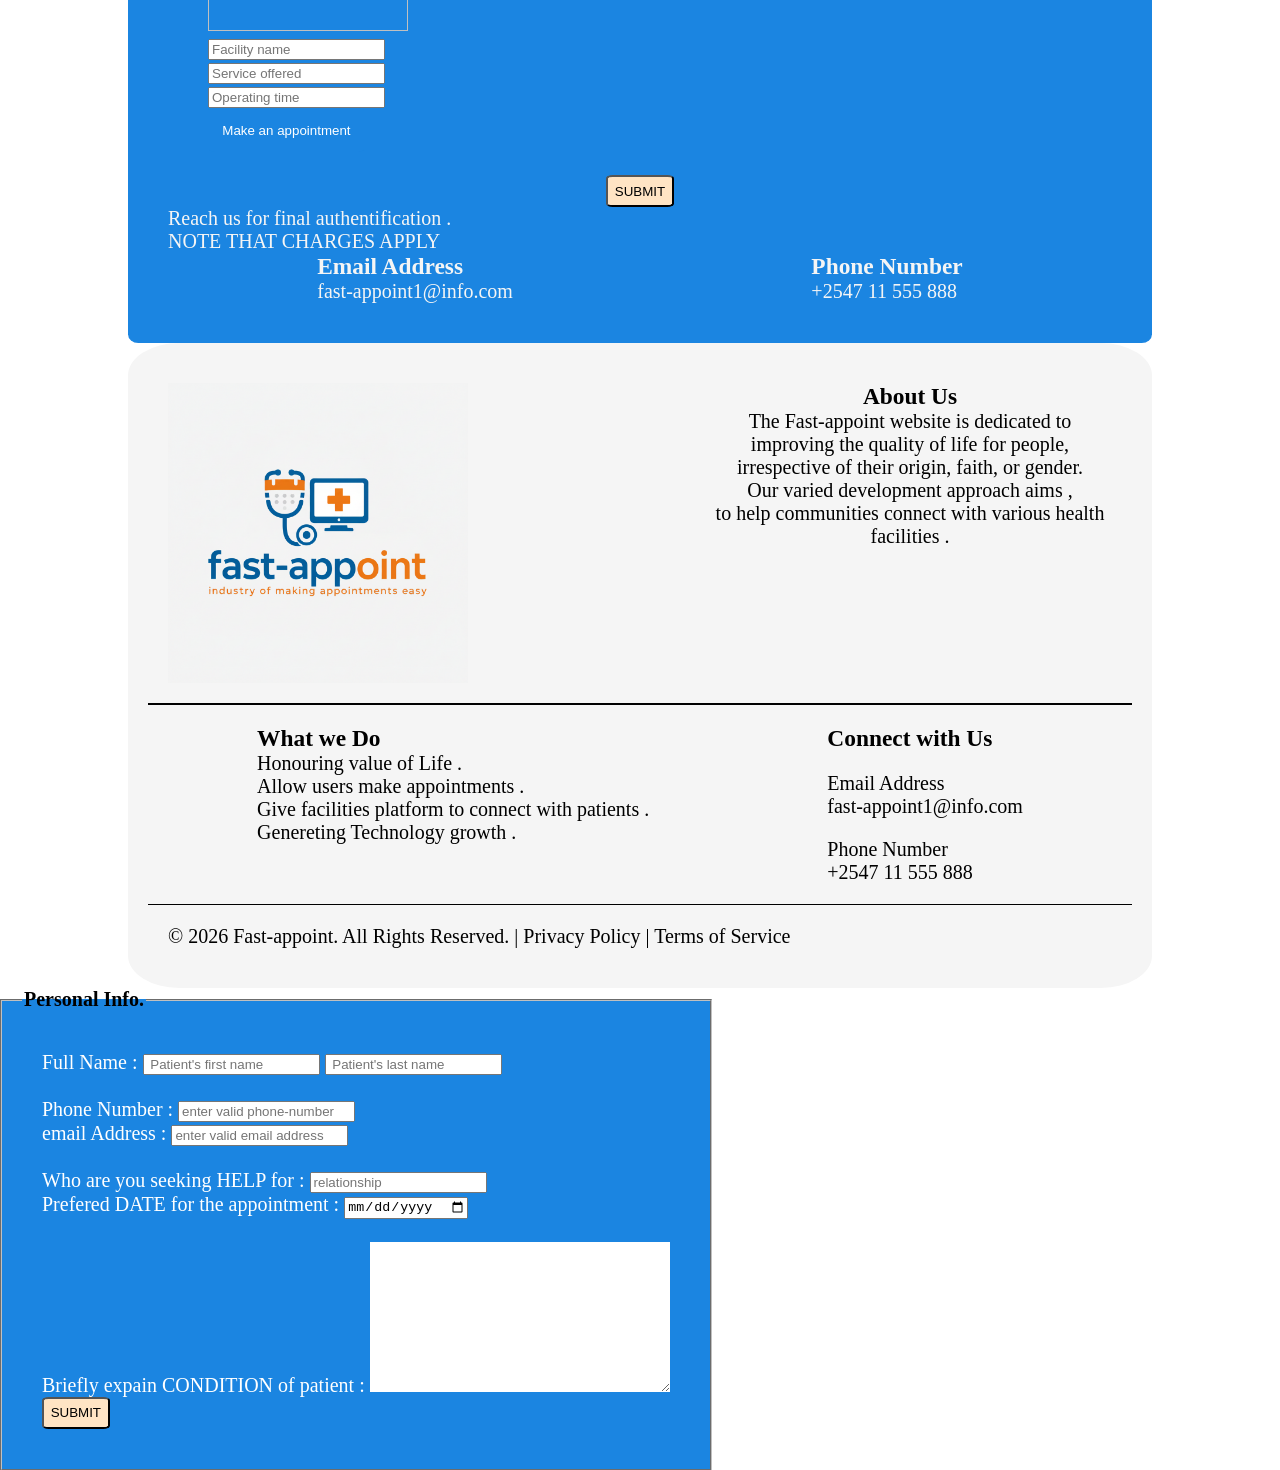
==== commit 61a8297d: "updated html ' ' '" ====
--- a/index.html
+++ b/index.html
@@ -59,248 +59,159 @@
           2019 .
         </p>
       </div>
-      <section class="container">
-        <div>
-          <p>The Services available for bookings are:</p>
-          <ul class="listings">
-            <li class="list">Mbagathi Hospital</li>
-            <li class="list">Makadara Hospital</li>
-            <li class="list">Kenyatta Hospital</li>
-            <li class="list">Kibera-South Hospital</li>
-          </ul>
-        </div>
-        <div class="mbagathi">
-          <div class="content mbaga">
-            <div>
-              <img src="images/image copy.png" width="200" height="180" />
-              <p>Mbagathi</p>
-              <h5>Eye Unit</h5>
-              <p>Open Full-Day</p>
-            <br>
-              <button class="buttons">Make an appointment</button>
-            </div>
-            <div>
-              <fieldset>
-                <legend class="field"><strong>Personal Info.</strong></legend>
-                <div class="emerge">
-                  <div class="names">
-                    <label for="name">Full Name :</label>
-                    <input
-                      type="text"
-                      placeholder=" Patient's first name"
-                      id="name"
-                    />
-                    <input
-                      type="text"
-                      placeholder=" Patient's last name"
-                      id="name1"
-                    />
-                  </div>
-                  <br />
-                  <div class="names">
-                    <div>
-                      <label for="number">Phone Number :</label>
-                      <input
-                        type="number"
-                        placeholder="enter valid phone-number"
-                        id="number"
-                      />
-                    </div>
-                    <div>
-                      <label for="address">email Address :</label>
-                      <input
-                        type="email"
-                        placeholder="enter valid email address"
-                        id="address"
-                      />
-                    </div>
-                  </div>
-                  <br />
-                  <div class="names">
-                    <div>
-                      <label for="Who">Who are you seeking HELP for : </label>
-                      <input type="text" placeholder="relationship" id="Who" />
-                    </div>
-                    <label for="date"
-                      >Prefered DATE for the appointment :</label
-                    >
-                    <input type="date" id="date" />
-                  </div>
-                  <div>
-                    <br />
-                    <div>
-                      <label for="area"
-                        >Briefly expain CONDITION of patient :
-                      </label>
-                      <textarea id="area"></textarea>
-                    </div>
-                  </div>
-                  <div>
-                    <button class="btn">SUBMIT</button>
-                  </div>
-                </div>
-              </fieldset>
-            </div>
-          </div>
-          <div class="content mbaga">
-            <div>
-              <img src="images/image copy 4.png" width="200" height="180" />
-              <p>Mbagathi</p>
-              <h5>Maternity Services</h5>
-              <p>Open Full-Day</p>
-            <br>
-              <button class="buttons">Make an appointment</button>
-            </div>
-          </div>
-          <div class="content mbaga">
-            <div>
-              <img src="images/image copy 3.png" width="200" height="180" />
-              <p>Mbagathi</p>
-              <h5>Radiology Services</h5>
-              <p>Open Full-Day</p>
-            <br>
-              <button class="buttons">Make an appointment</button>
-            </div>
-          </div>
-          <div class="content mbaga">
-            <div>
-              <img src="images/image copy 2.png" width="200" height="180" />
-              <p>Mbagathi</p>
-              <h5>Cath Lab</h5>
-              <p>Open Full-Day</p>
-           <br>
-              <button class="buttons">Make an appointment</button>
-            </div>
-          </div>
-        </div>
-        <div class="mbagathi">
-          <div class="content makadara">
-            <div>
-              <img src="images/image copy 12.png" width="200" height="180" />
-              <p>Makadara</p>
-              <h5>Maternal & Child Health</h5>
-              <p>Open Full-Day</p>
-           <br>
-              <button class="buttons">Make an appointment</button>
-            </div>
-          </div>
-          <div class="content makadara">
-            <div>
-              <img src="images/image copy 11.png" width="200" height="180" />
-              <p>Makadara</p>
-              <h5>Renal Unit</h5>
-              <p>Open Full-Day</p>
-            <br>
-              <button class="buttons">Make an appointment</button>
-            </div>
-          </div>
-          <div class="content makadara">
-            <div>
-              <img src="images/image copy 9.png" width="200" height="180" />
-              <p>Makadara</p>
-              <h5>Critical Care</h5>
-              <p>Open Full-Day</p>
-            <br>
-              <button class="buttons">Make an appointment</button>
-            </div>
-          </div>
-          <div class="content makadara">
-            <div>
-              <img src="images/image copy 10.png" width="200" height="180" />
-              <p>Makadara</p>
-              <h5>24/7 Pharmacy</h5>
-              <p>Always Open</p>
-           <br>
-              <button class="buttons">Make an appointment</button>
-            </div>
-          </div>
-        </div>
-        <div class="mbagathi">
-          <div class="content Kenyatta">
-            <div>
-              <img src="images/image copy 13.png" width="200" height="180" />
-              <p>Upper Hill,Nairobi</p>
-              <h5>Accident & Emergency</h5>
-              <p>24-hours active</p>
-            <br>
-              <button class="buttons">Make an appointment</button>
-            </div>
-          </div>
-          <div class="content Kenyatta">
-            <div>
-              <img src="images/image copy 19.png" width="200" height="180" />
-              <p>upper Hill,Nairobi</p>
-              <h5>Specialized Divisions</h5>
-              <p>Open Full-Day</p>
-            <br>
-              <button class="buttons">Make an appointment</button>
-            </div>
-          </div>
-          <div class="content Kenyatta">
-            <div>
-              <img src="images/image copy 14.png" width="200" height="180" />
-              <p>upper Hill,Nairobi</p>
-              <h5>Specialized Clinics</h5>
-              <p>Open Full-Day</p>
-           <br>
-              <button class="buttons">Make an appointment</button>
-            </div>
-          </div>
-          <div class="content Kenyatta">
-            <div>
-              <img src="images/image copy 20.png" width="200" height="180" />
-              <p>upper Hill,Nairob</p>
-              <h5>Flagship Oncology Wing</h5>
-              <p>Open Full-Day</p>
-           <br>
-              <button class="buttons">Make an appointment</button>
-            </div>
-          </div>
-        </div>
-        <div class="mbagathi">
-          <div class="content Kibera-South">
-            <div>
-              <img src="images/image copy 15.png" width="200" height="180" />
-              <p>Langata-yaya link road</p>
-              <h5>Maternity Services:</h5>
-              <p>24-hours active</p>
-           <br>
-              <button class="buttons">Make an appointment</button>
-            </div>
-          </div>
-          <div class="content Kibera-South">
-            <div>
-              <img src="images/image copy 16.png" width="200" height="180" />
-              <p>Langata-yaya link road</p>
-              <h5>Chronic Disease Management:</h5>
-              <p>active Full-Day</p>
-           <br>
-              <button class="buttons">Make an appointment</button>
-            </div>
-          </div>
-          <div class="content Kibera-South">
-            <div>
-              <img src="images/image copy 17.png" width="200" height="180" />
-              <p>Langata-yaya link road</p>
-              <h5>24/7 Outpatient & Casualty</h5>
-              <p>always active</p>
-           <br>
-              <button class="buttons">Make an appointment</button>
-            </div>
-          </div>
-          <div class="content Kibera-South">
-            <div>
-              <img src="images/image copy 18.png" width="200" height="180" />
-              <p>Langata-yaya link road</p>
-              <h5>Diagnostic Imaging & Labs</h5>
-              <p>Open Full-Day</p>
-           <br>
-              <button class="buttons">Make an appointment</button>
-            </div>
-          </div>
-        </div>
-      </section>
+      <div class="container">
+        <p>The Services available for bookings are:</p>
+        <ul class="listings">
+          <li class="list1">Mbagathi Hospital</li>
+          <li class="list1">Makadara Hospital</li>
+          <li class="list1">Kenyatta Hospital</li>
+          <li class="list1">Kibera-South Hospital</li>
+        </ul>
+      </div>
     </div>
+    <section class="back-g container">
+      <div class="sect mbagathi">
+        <div class="content">
+          <img src="images/image copy.png" width="200" height="180" />
+          <p>Mbagathi</p>
+          <h5>Eye Unit</h5>
+          <p>Open Full-Day</p>
+          <br />
+          <button class="buttons">Make an appointment</button>
+        </div>
+
+        <div class="content">
+          <img src="images/image copy 4.png" width="200" height="180" />
+          <p>Mbagathi</p>
+          <h5>Maternity Services</h5>
+          <p>Open Full-Day</p>
+          <br />
+          <button class="buttons">Make an appointment</button>
+        </div>
+        <div class="content">
+          <img src="images/image copy 3.png" width="200" height="180" />
+          <p>Mbagathi</p>
+          <h5>Radiology Services</h5>
+          <p>Open Full-Day</p>
+          <br />
+          <button class="buttons">Make an appointment</button>
+        </div>
+        <div class="content">
+          <img src="images/image copy 2.png" width="200" height="180" />
+          <p>Mbagathi</p>
+          <h5>Cath Lab</h5>
+          <p>Open Full-Day</p>
+          <br />
+          <button class="buttons">Make an appointment</button>
+        </div>
+      </div>
+
+      <div class="sect makadara">
+        <div class="content">
+          <img src="images/image copy 12.png" width="200" height="180" />
+          <p>Makadara</p>
+          <h5>Maternal & Child Health</h5>
+          <p>Open Full-Day</p>
+          <br />
+          <button class="buttons">Make an appointment</button>
+        </div>
+        <div class="content">
+          <img src="images/image copy 11.png" width="200" height="180" />
+          <p>Makadara</p>
+          <h5>Renal Unit</h5>
+          <p>Open Full-Day</p>
+          <br />
+          <button class="buttons">Make an appointment</button>
+        </div>
+        <div class="content">
+          <img src="images/image copy 9.png" width="200" height="180" />
+          <p>Makadara</p>
+          <h5>Critical Care</h5>
+          <p>Open Full-Day</p>
+          <br />
+          <button class="buttons">Make an appointment</button>
+        </div>
+        <div class="content">
+          <img src="images/image copy 10.png" width="200" height="180" />
+          <p>Makadara</p>
+          <h5>24/7 Pharmacy</h5>
+          <p>Always Open</p>
+          <br />
+          <button class="buttons">Make an appointment</button>
+        </div>
+      </div>
+
+      <div class="sect kenyatta">
+        <div class="content">
+          <img src="images/image copy 13.png" width="200" height="180" />
+          <p>Upper Hill,Nairobi</p>
+          <h5>Accident & Emergency</h5>
+          <p>24-hours active</p>
+          <br />
+          <button class="buttons">Make an appointment</button>
+        </div>
+        <div class="content Kenyatta">
+          <img src="images/image copy 19.png" width="200" height="180" />
+          <p>upper Hill,Nairobi</p>
+          <h5>Specialized Divisions</h5>
+          <p>Open Full-Day</p>
+          <br />
+          <button class="buttons">Make an appointment</button>
+        </div>
+        <div class="content Kenyatta">
+          <img src="images/image copy 14.png" width="200" height="180" />
+          <p>upper Hill,Nairobi</p>
+          <h5>Specialized Clinics</h5>
+          <p>Open Full-Day</p>
+          <br />
+          <button class="buttons">Make an appointment</button>
+        </div>
+        <div class="content Kenyatta">
+          <img src="images/image copy 20.png" width="200" height="180" />
+          <p>upper Hill,Nairob</p>
+          <h5>Flagship Oncology Wing</h5>
+          <p>Open Full-Day</p>
+          <br />
+          <button class="buttons">Make an appointment</button>
+        </div>
+      </div>
+
+      <div class="sect mbagathi">
+        <div class="content Kibera-South">
+          <img src="images/image copy 15.png" width="200" height="180" />
+          <p>Langata-yaya link road</p>
+          <h5>Maternity Services:</h5>
+          <p>24-hours active</p>
+          <br />
+          <button class="buttons">Make an appointment</button>
+        </div>
+        <div class="content Kibera-South">
+          <img src="images/image copy 16.png" width="200" height="180" />
+          <p>Langata-yaya link road</p>
+          <h5>Chronic Disease Management:</h5>
+          <p>active Full-Day</p>
+          <br />
+          <button class="buttons">Make an appointment</button>
+        </div>
+        <div class="content Kibera-South">
+          <img src="images/image copy 17.png" width="200" height="180" />
+          <p>Langata-yaya link road</p>
+          <h5>24/7 Outpatient & Casualty</h5>
+          <p>always active</p>
+          <br />
+          <button class="buttons">Make an appointment</button>
+        </div>
+        <div class="content Kibera-South">
+          <img src="images/image copy 18.png" width="200" height="180" />
+          <p>Langata-yaya link road</p>
+          <h5>Diagnostic Imaging & Labs</h5>
+          <p>Open Full-Day</p>
+          <br />
+          <button class="buttons">Make an appointment</button>
+        </div>
+      </div>
+    </section>
+
     <section>
       <div class="container cele">
         <div>
@@ -515,6 +426,57 @@
         </p>
       </div>
     </section>
+
+    <div>
+      <fieldset>
+        <legend class="field"><strong>Personal Info.</strong></legend>
+        <div class="emerge">
+          <div class="names">
+            <label for="name">Full Name :</label>
+            <input type="text" placeholder=" Patient's first name" id="name" />
+            <input type="text" placeholder=" Patient's last name" id="name1" />
+          </div>
+          <br />
+          <div class="names">
+            <div>
+              <label for="number">Phone Number :</label>
+              <input
+                type="number"
+                placeholder="enter valid phone-number"
+                id="number"
+              />
+            </div>
+            <div>
+              <label for="address">email Address :</label>
+              <input
+                type="email"
+                placeholder="enter valid email address"
+                id="address"
+              />
+            </div>
+          </div>
+          <br />
+          <div class="names">
+            <div>
+              <label for="Who">Who are you seeking HELP for : </label>
+              <input type="text" placeholder="relationship" id="Who" />
+            </div>
+            <label for="date">Prefered DATE for the appointment :</label>
+            <input type="date" id="date" />
+          </div>
+          <div>
+            <br />
+            <div>
+              <label for="area">Briefly expain CONDITION of patient : </label>
+              <textarea id="area"></textarea>
+            </div>
+          </div>
+          <div>
+            <button class="btn">SUBMIT</button>
+          </div>
+        </div>
+      </fieldset>
+    </div>
     <script src="js/script.js"></script>
   </body>
 </html>
--- a/css/style.css
+++ b/css/style.css
@@ -18,8 +18,7 @@
 .nav-content {
   background-color: whitesmoke;
   display: flex;
-  justify-content: space-around;
-  
+  justify-content: space-between;
 }
 .nav-left {
   font-size: 5em;
@@ -27,7 +26,7 @@
 .nav-right {
   font-size: 3em;
   padding-top: 1em;
-  
+  text-align: center;
 }
 .fa-sharp {
   border-right: 4px black solid;
@@ -55,7 +54,7 @@
   text-align: center;
   list-style-type: none;
   display: flex;
-  padding: 1em;
+  padding-top: 1em;
   font-weight: bold;
   justify-content: space-around;
   gap: 2em;
@@ -63,8 +62,6 @@
 }
 .mbagathi {
   padding-top: 2em;
-  display: flex;
-  justify-content: space-around;
 }
 .form {
   padding: 1em;
@@ -186,7 +183,12 @@
   border: 1px solid #1b85e1;
   border-radius: 5%;
 }
-.icon{
+.icon {
   text-align: center;
   padding-top: 1em;
 }
+.selected {
+  color: #1b85e1;
+  border-bottom: 3px solid #1b85e1;
+  padding-bottom: 1em;
+}
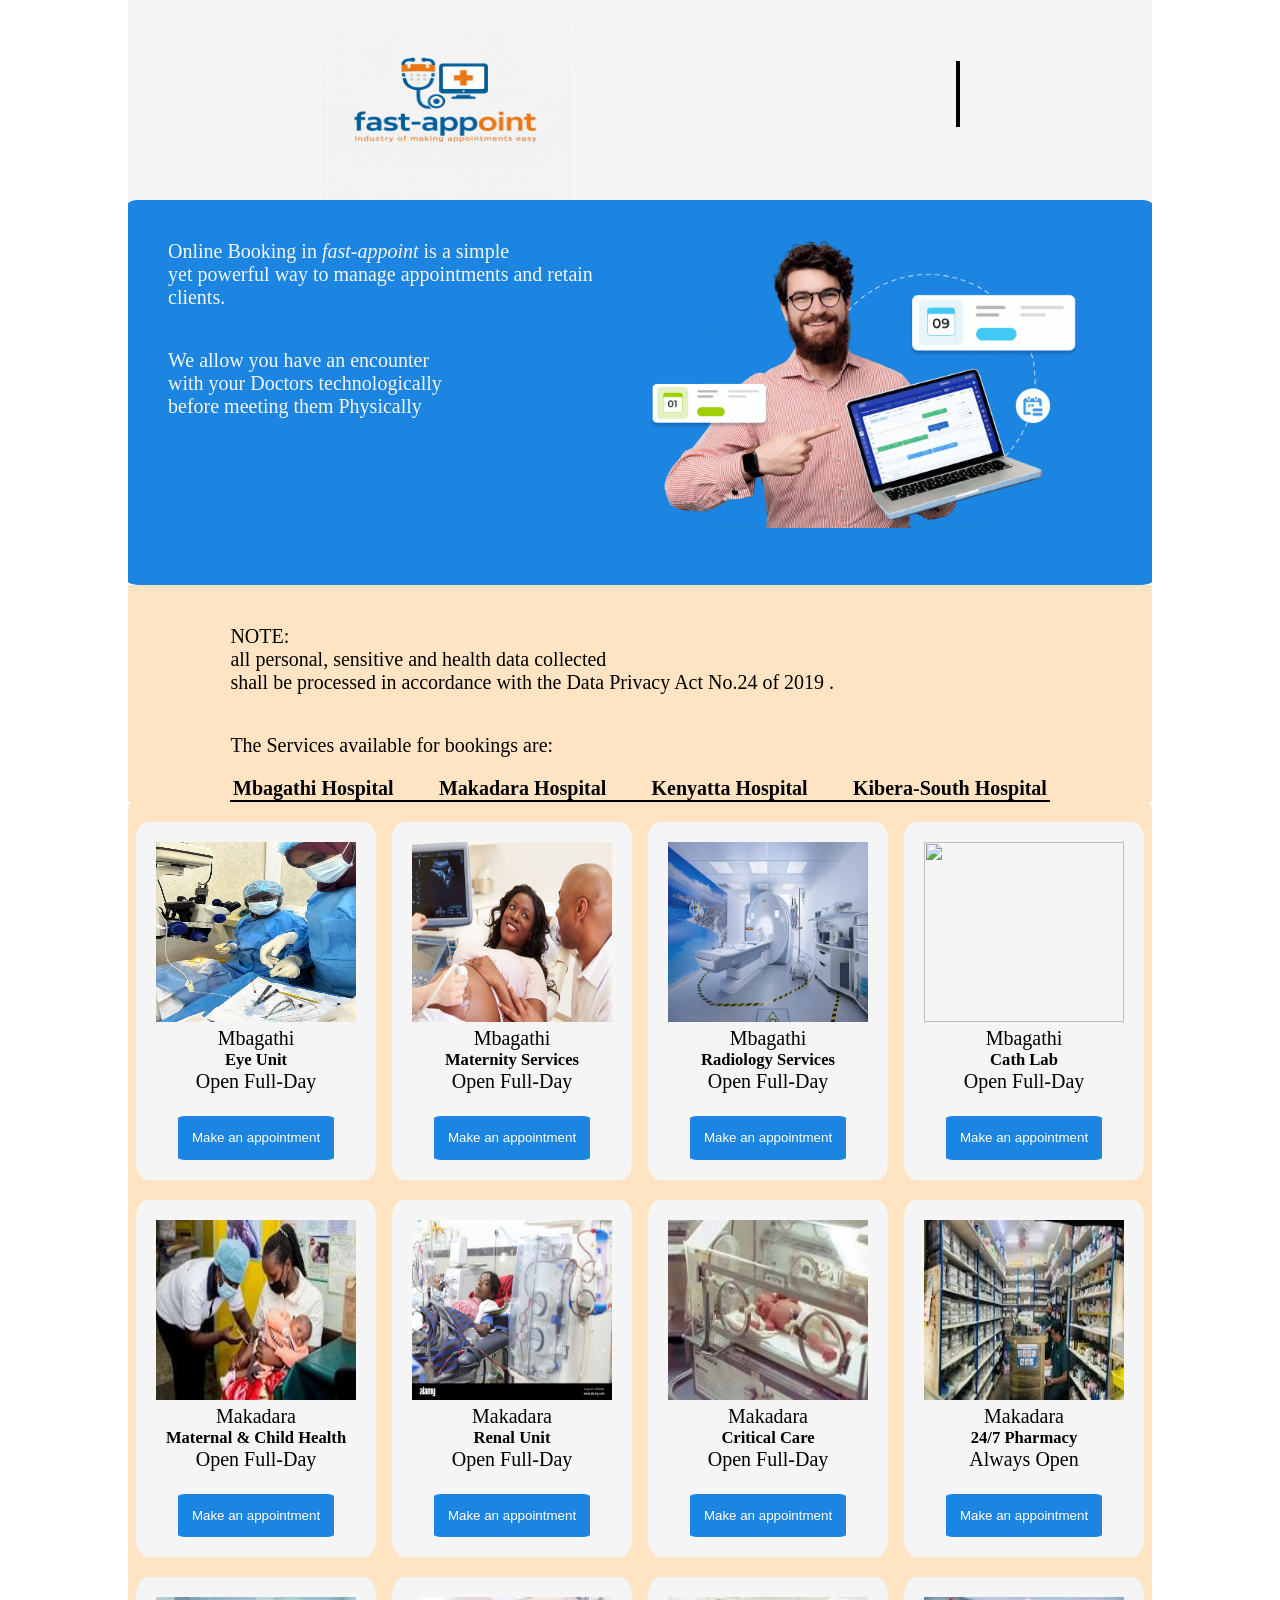
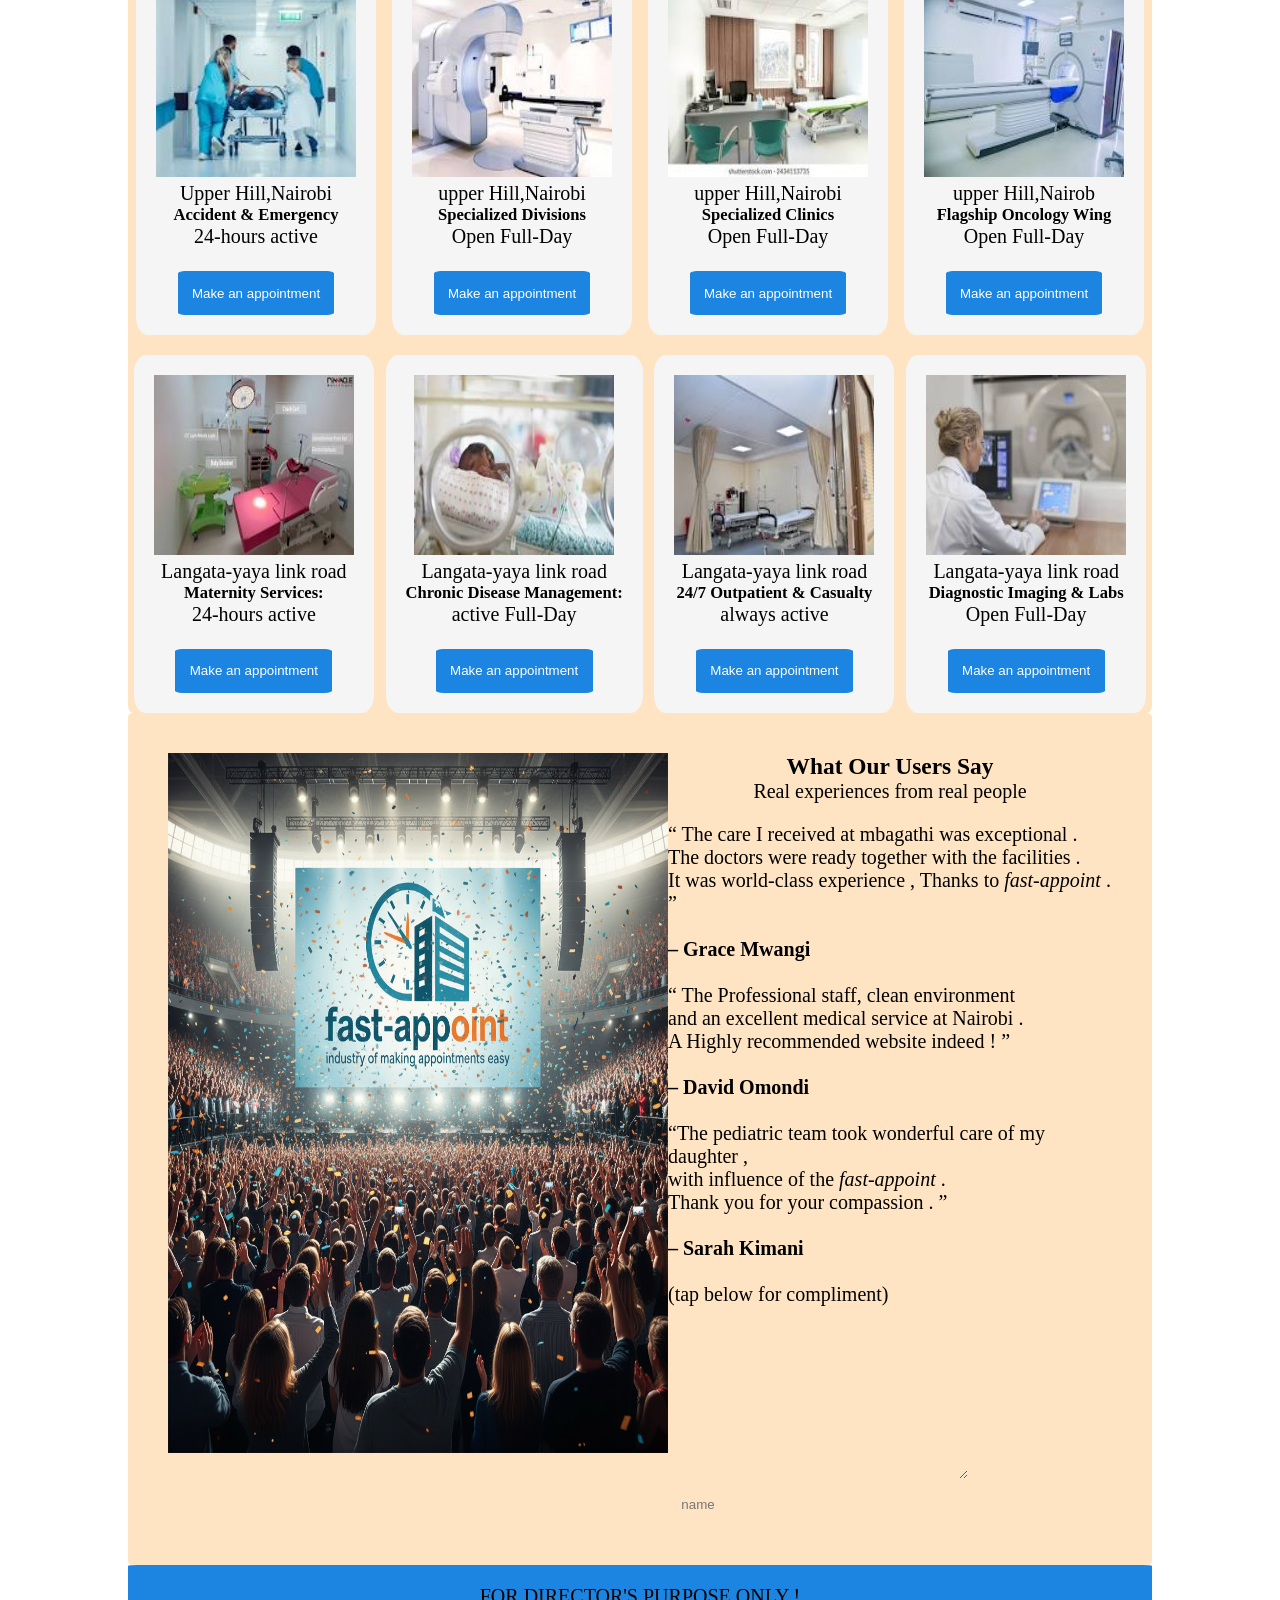
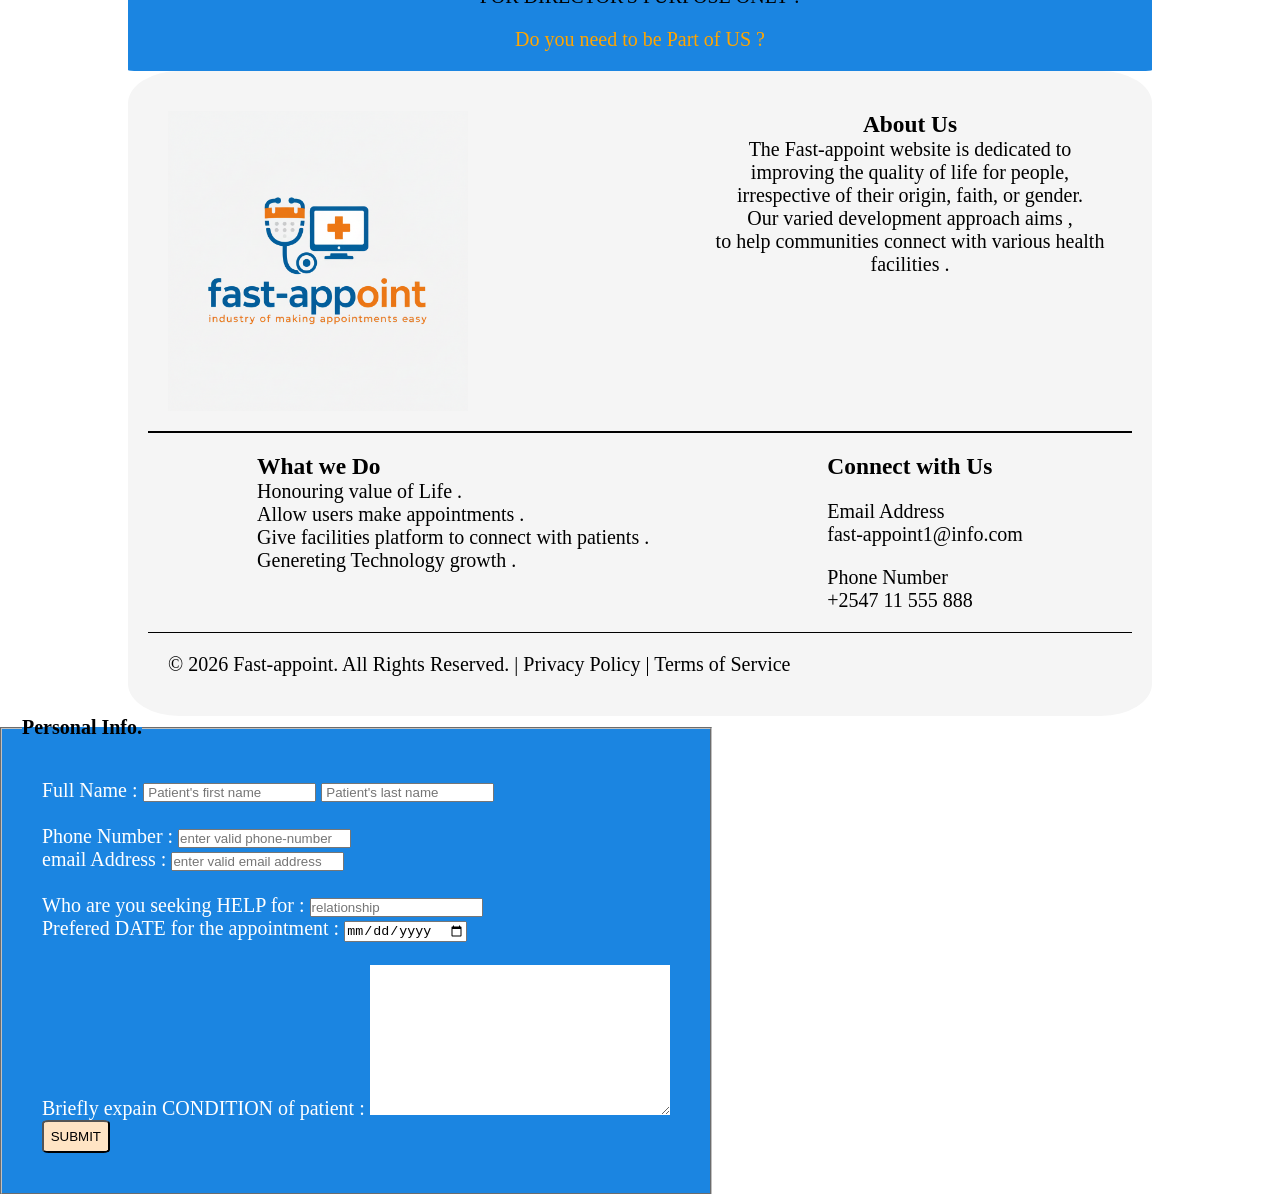
==== commit 192b84f2: "accessed the hospital details" ====
--- a/index.html
+++ b/index.html
@@ -4,6 +4,10 @@
     <meta charset="UTF-8" />
     <meta name="viewport" content="width=device-width, initial-scale=1.0" />
     <title>fast-appoint</title>
+    <link
+      rel="stylesheet"
+      href="/home/myc-tech-academy/Desktop/projects/html+css/fast-appoint/hospitalform.html"
+    />
     <link rel="stylesheet" href="css/style.css" />
     <link
       rel="stylesheet"
@@ -176,7 +180,7 @@
         </div>
       </div>
 
-      <div class="sect mbagathi">
+      <div class="sect kibra">
         <div class="content Kibera-South">
           <img src="images/image copy 15.png" width="200" height="180" />
           <p>Langata-yaya link road</p>
@@ -292,12 +296,13 @@
       <div class="directors">
         <p>FOR DIRECTOR'S PURPOSE ONLY !</p>
       </div>
-      <div>
+      <div class="para">
         <p>Do you need to be Part of US ?</p>
-        <div class="btn2">
+        <!-- <div class="btn2">
           <button class="btn">Login</button>
-        </div>
-      </div>
+        </div> -->
+      </div>
+      <!-- <form>
       <div class="form">
         <div class="procedure">
           <strong>PROCEDURE TO FOLLOW</strong>
@@ -372,6 +377,7 @@
           </div>
         </section>
       </div>
+      </form> -->
     </section>
     <section class="footer container">
       <div class="footer2">
--- a/css/style.css
+++ b/css/style.css
@@ -1,6 +1,6 @@
 * {
   margin: 0;
-  /* padding: 0; */
+  padding: 0;
   box-sizing: border-box;
 }
 .container {
@@ -18,10 +18,11 @@
 .nav-content {
   background-color: whitesmoke;
   display: flex;
-  justify-content: space-between;
+  justify-content: space-around;
 }
 .nav-left {
-  font-size: 5em;
+  font-size: 1em;
+  
 }
 .nav-right {
   font-size: 3em;
@@ -60,15 +61,19 @@
   gap: 2em;
   border-bottom: 2px solid black;
 }
-.mbagathi {
-  padding-top: 2em;
-}
+
+
 .form {
   padding: 1em;
 }
+.form ul{
+  list-style-type: none;
+}
 .flexed {
   display: flex;
-  justify-content: space-around;
+  gap: 30px;
+  flex-direction: column;
+  align-items: center;
 }
 .content {
   background-color: whitesmoke;
@@ -192,3 +197,19 @@
   border-bottom: 3px solid #1b85e1;
   padding-bottom: 1em;
 }
+.sect{
+  display :flex;
+   justify-content: space-around;
+   padding-top: 1em;
+}
+.para{
+  color: orange;
+  text-align: center;
+}
+.btn-book{
+  color: white;
+  background: orange;
+  padding: 1em;
+  margin: 1em;
+  border-radius: 7%;
+}
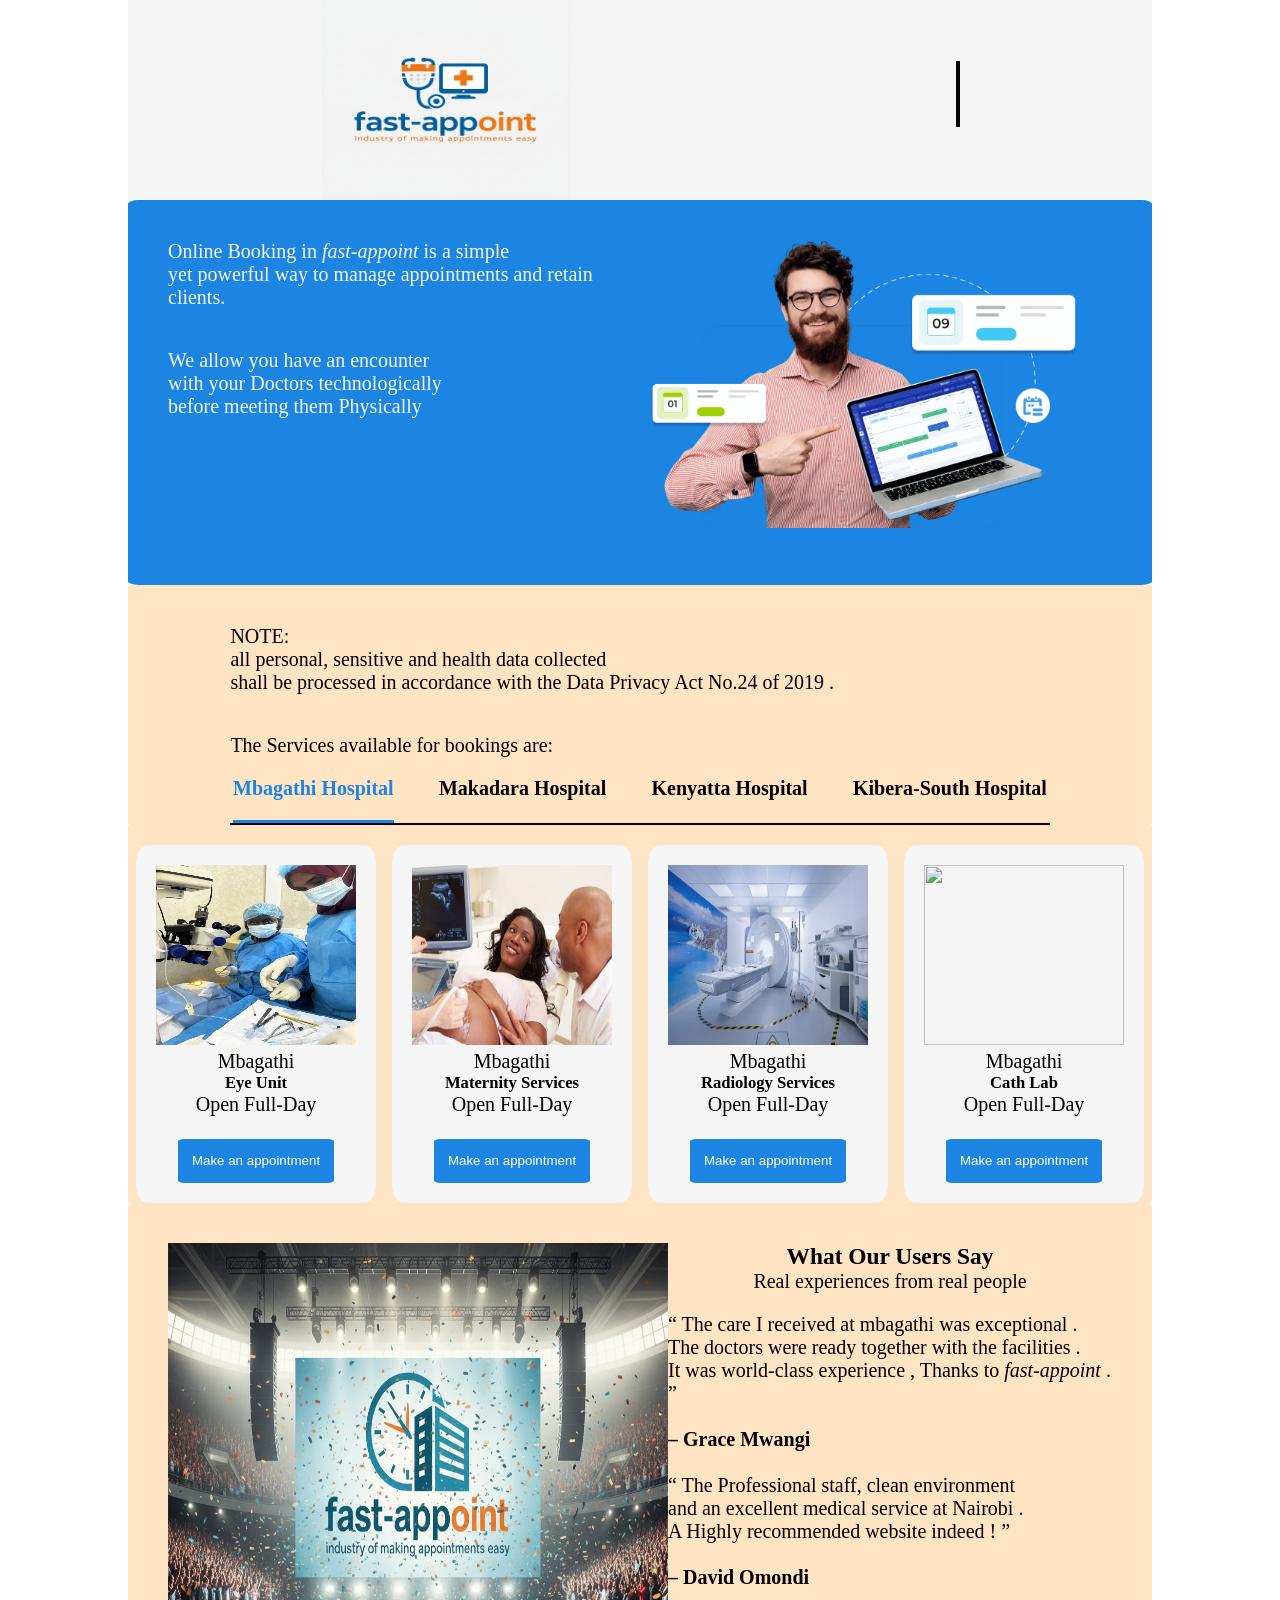
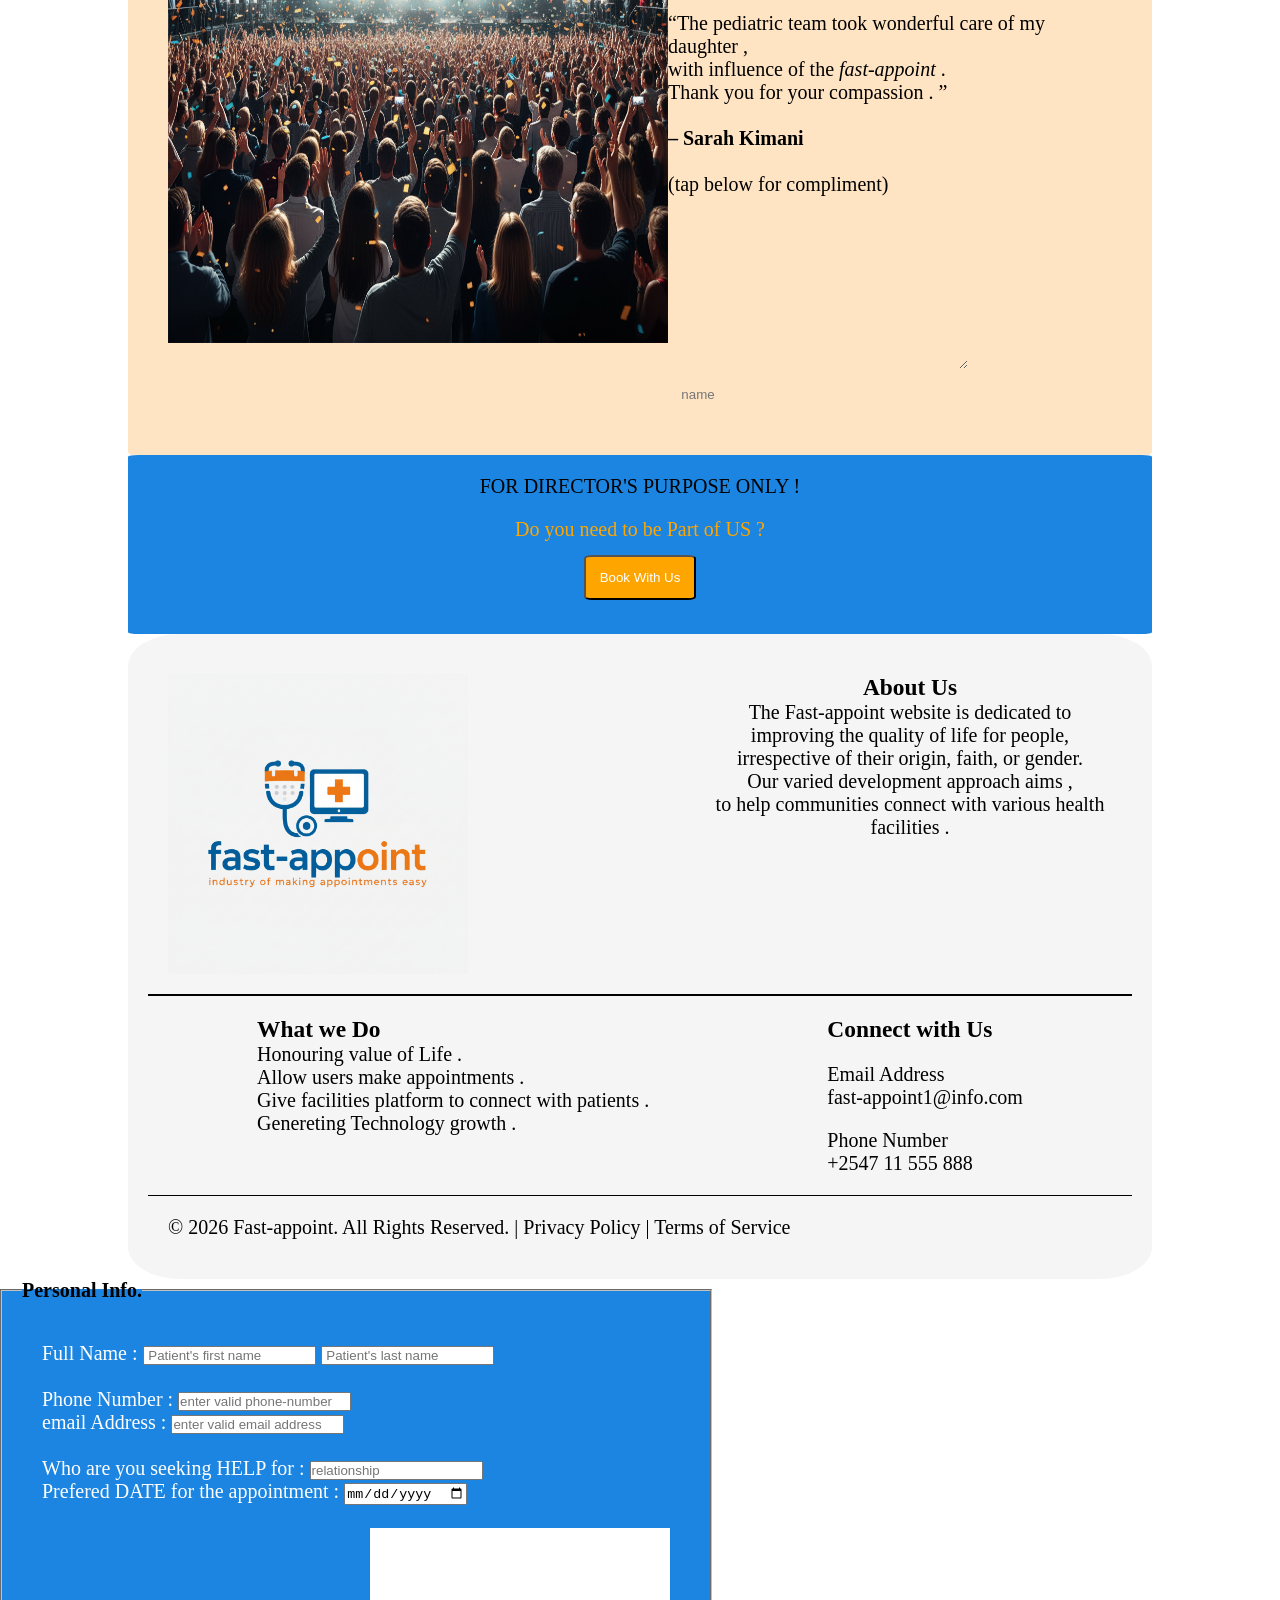
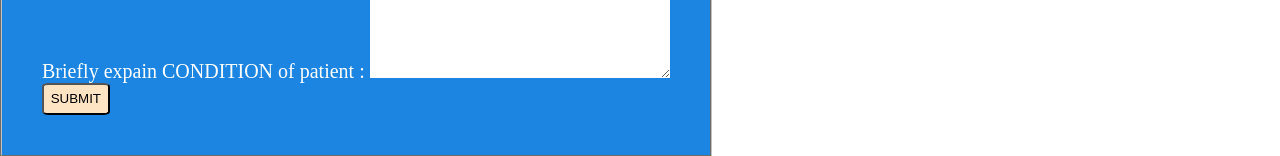
==== commit 505d9c2f: "lined hospitalform.html with index.html" ====
--- a/index.html
+++ b/index.html
@@ -276,7 +276,7 @@
             </div>
             <br />
             <div>
-              <div class="icons">
+              <div class="icons2">
                 <i class="fa-regular fa-star"></i
                 ><i class="fa-regular fa-star"></i
                 ><i class="fa-regular fa-star"></i
@@ -378,6 +378,8 @@
         </section>
       </div>
       </form> -->
+
+      <div class="btn-book"><input class="book-btn" type="button" value="Book With Us"></div>
     </section>
     <section class="footer container">
       <div class="footer2">
@@ -483,6 +485,7 @@
         </div>
       </fieldset>
     </div>
+    <script src="js/book.js"></script>
     <script src="js/script.js"></script>
   </body>
 </html>
--- a/css/style.css
+++ b/css/style.css
@@ -206,10 +206,17 @@
   color: orange;
   text-align: center;
 }
-.btn-book{
+.book-btn{
+  
   color: white;
   background: orange;
   padding: 1em;
   margin: 1em;
   border-radius: 7%;
-}+}
+.btn-book{
+  display: flex;
+  justify-content: center;
+  border-radius: 10px;
+}
+ 
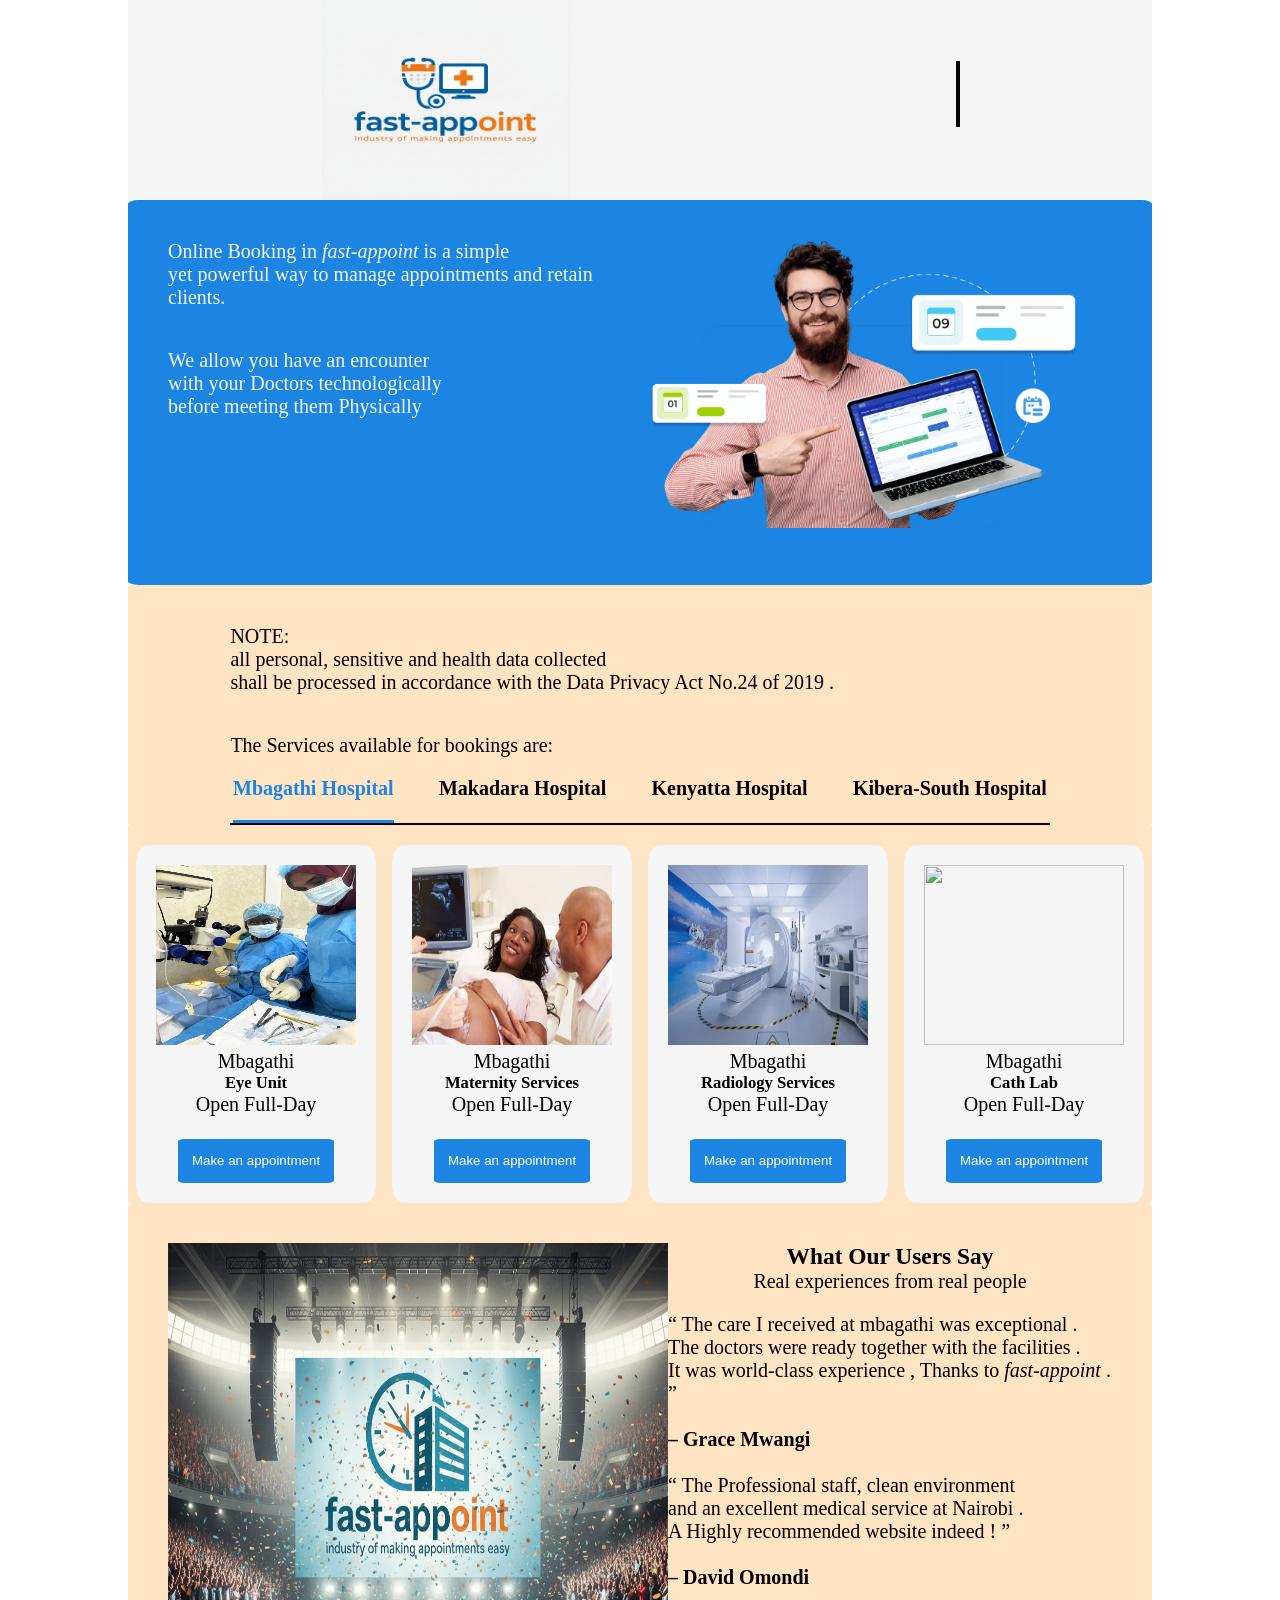
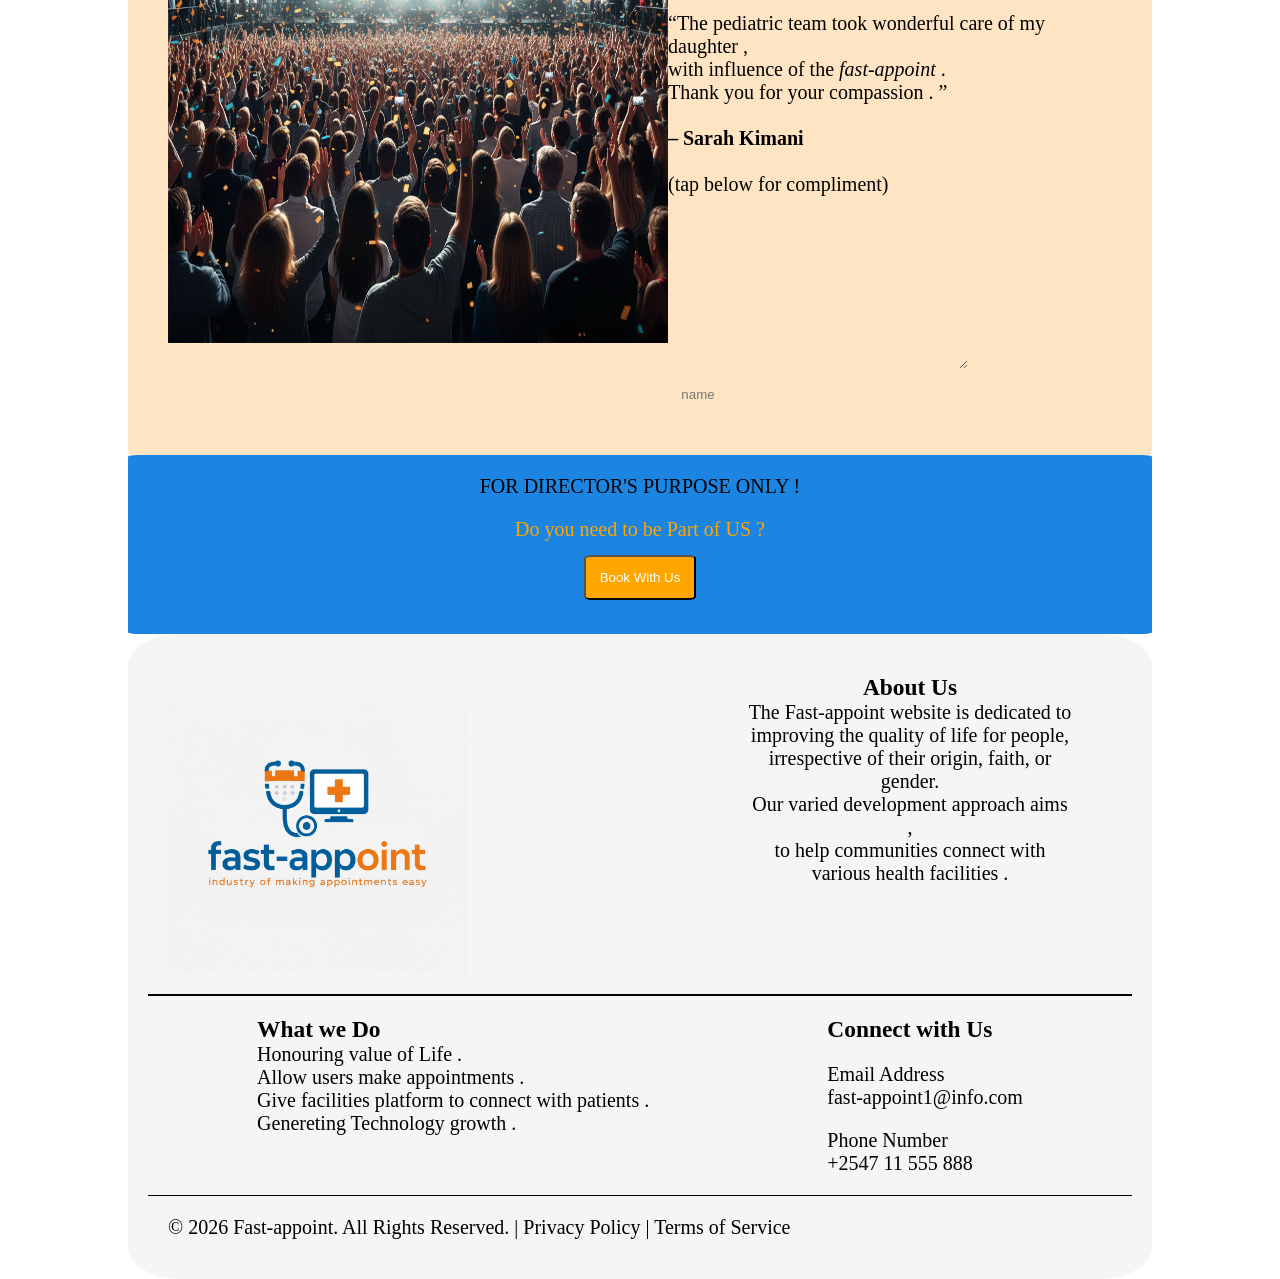
==== commit b0c28329: "updated patient's and hospital html" ====
--- a/index.html
+++ b/index.html
@@ -389,7 +389,7 @@
           width="450px"
           height="300px"
         /><br />
-        <div>
+        <div class="about">
           <h3>About Us</h3>
           <p>
             The Fast-appoint website is dedicated to improving the quality of
@@ -434,57 +434,6 @@
         </p>
       </div>
     </section>
-
-    <div>
-      <fieldset>
-        <legend class="field"><strong>Personal Info.</strong></legend>
-        <div class="emerge">
-          <div class="names">
-            <label for="name">Full Name :</label>
-            <input type="text" placeholder=" Patient's first name" id="name" />
-            <input type="text" placeholder=" Patient's last name" id="name1" />
-          </div>
-          <br />
-          <div class="names">
-            <div>
-              <label for="number">Phone Number :</label>
-              <input
-                type="number"
-                placeholder="enter valid phone-number"
-                id="number"
-              />
-            </div>
-            <div>
-              <label for="address">email Address :</label>
-              <input
-                type="email"
-                placeholder="enter valid email address"
-                id="address"
-              />
-            </div>
-          </div>
-          <br />
-          <div class="names">
-            <div>
-              <label for="Who">Who are you seeking HELP for : </label>
-              <input type="text" placeholder="relationship" id="Who" />
-            </div>
-            <label for="date">Prefered DATE for the appointment :</label>
-            <input type="date" id="date" />
-          </div>
-          <div>
-            <br />
-            <div>
-              <label for="area">Briefly expain CONDITION of patient : </label>
-              <textarea id="area"></textarea>
-            </div>
-          </div>
-          <div>
-            <button class="btn">SUBMIT</button>
-          </div>
-        </div>
-      </fieldset>
-    </div>
     <script src="js/book.js"></script>
     <script src="js/script.js"></script>
   </body>
--- a/css/style.css
+++ b/css/style.css
@@ -219,4 +219,6 @@
   justify-content: center;
   border-radius: 10px;
 }
- + .about{
+padding :0 2em
+ }
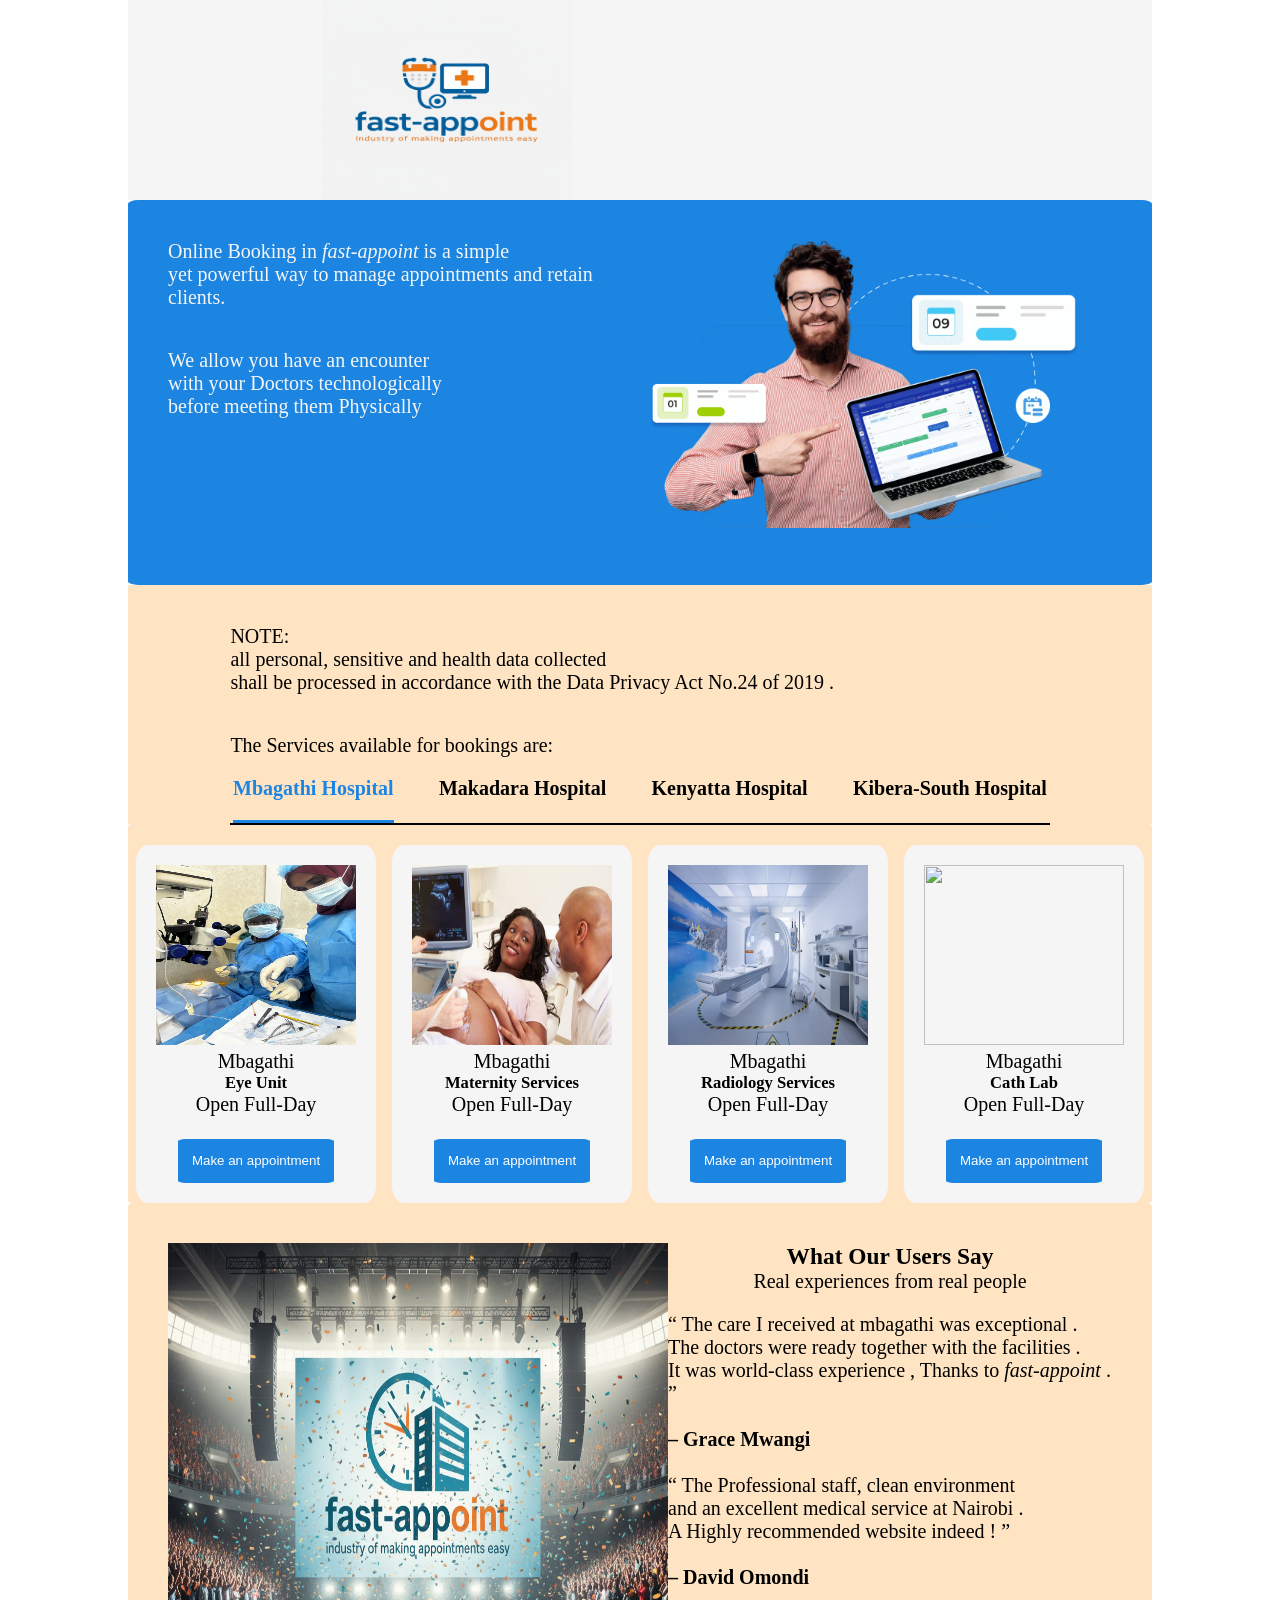
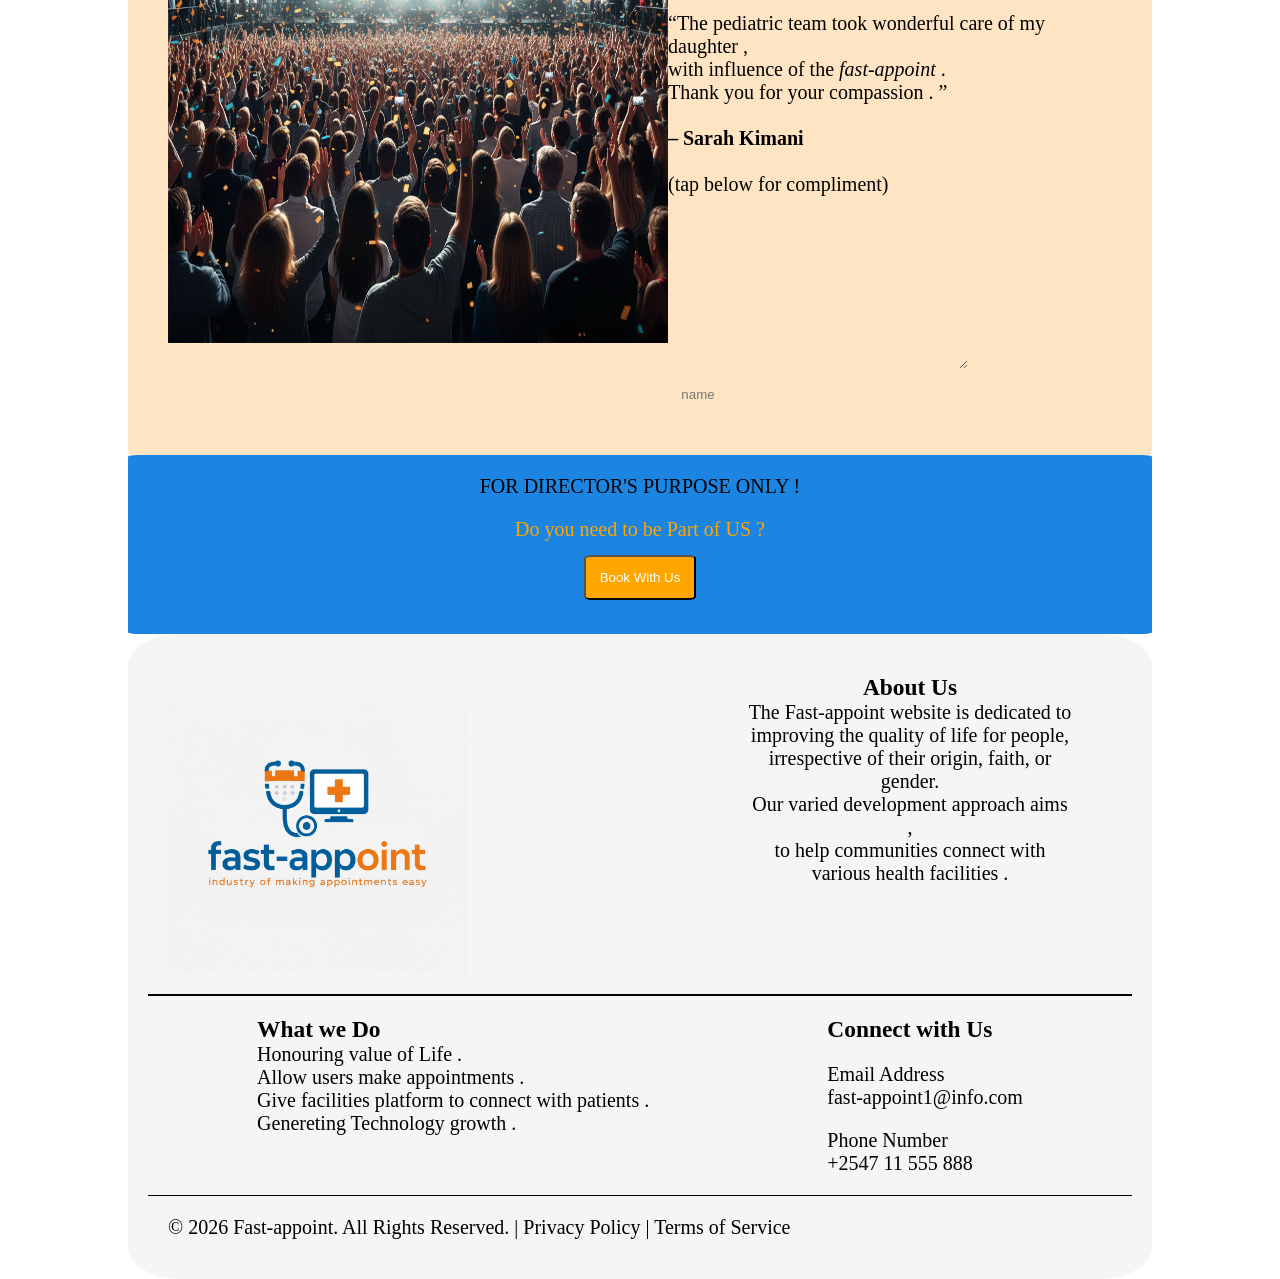
==== commit 3f02aba3: "added home icon" ====
--- a/index.html
+++ b/index.html
@@ -30,7 +30,7 @@
             />
           </div>
           <div class="nav-right">
-            <i class="fa-sharp fa-solid fa-bars"></i>
+            <i class="fa-solid fa-house"></i>
             <i class="fa-brands fa-square-facebook"></i>
             <i class="fa-brands fa-instagram"></i>
             <i class="fa-brands fa-twitter"></i>
--- a/css/style.css
+++ b/css/style.css
@@ -29,7 +29,7 @@
   padding-top: 1em;
   text-align: center;
 }
-.fa-sharp {
+.fa- {
   border-right: 4px black solid;
 }
 
